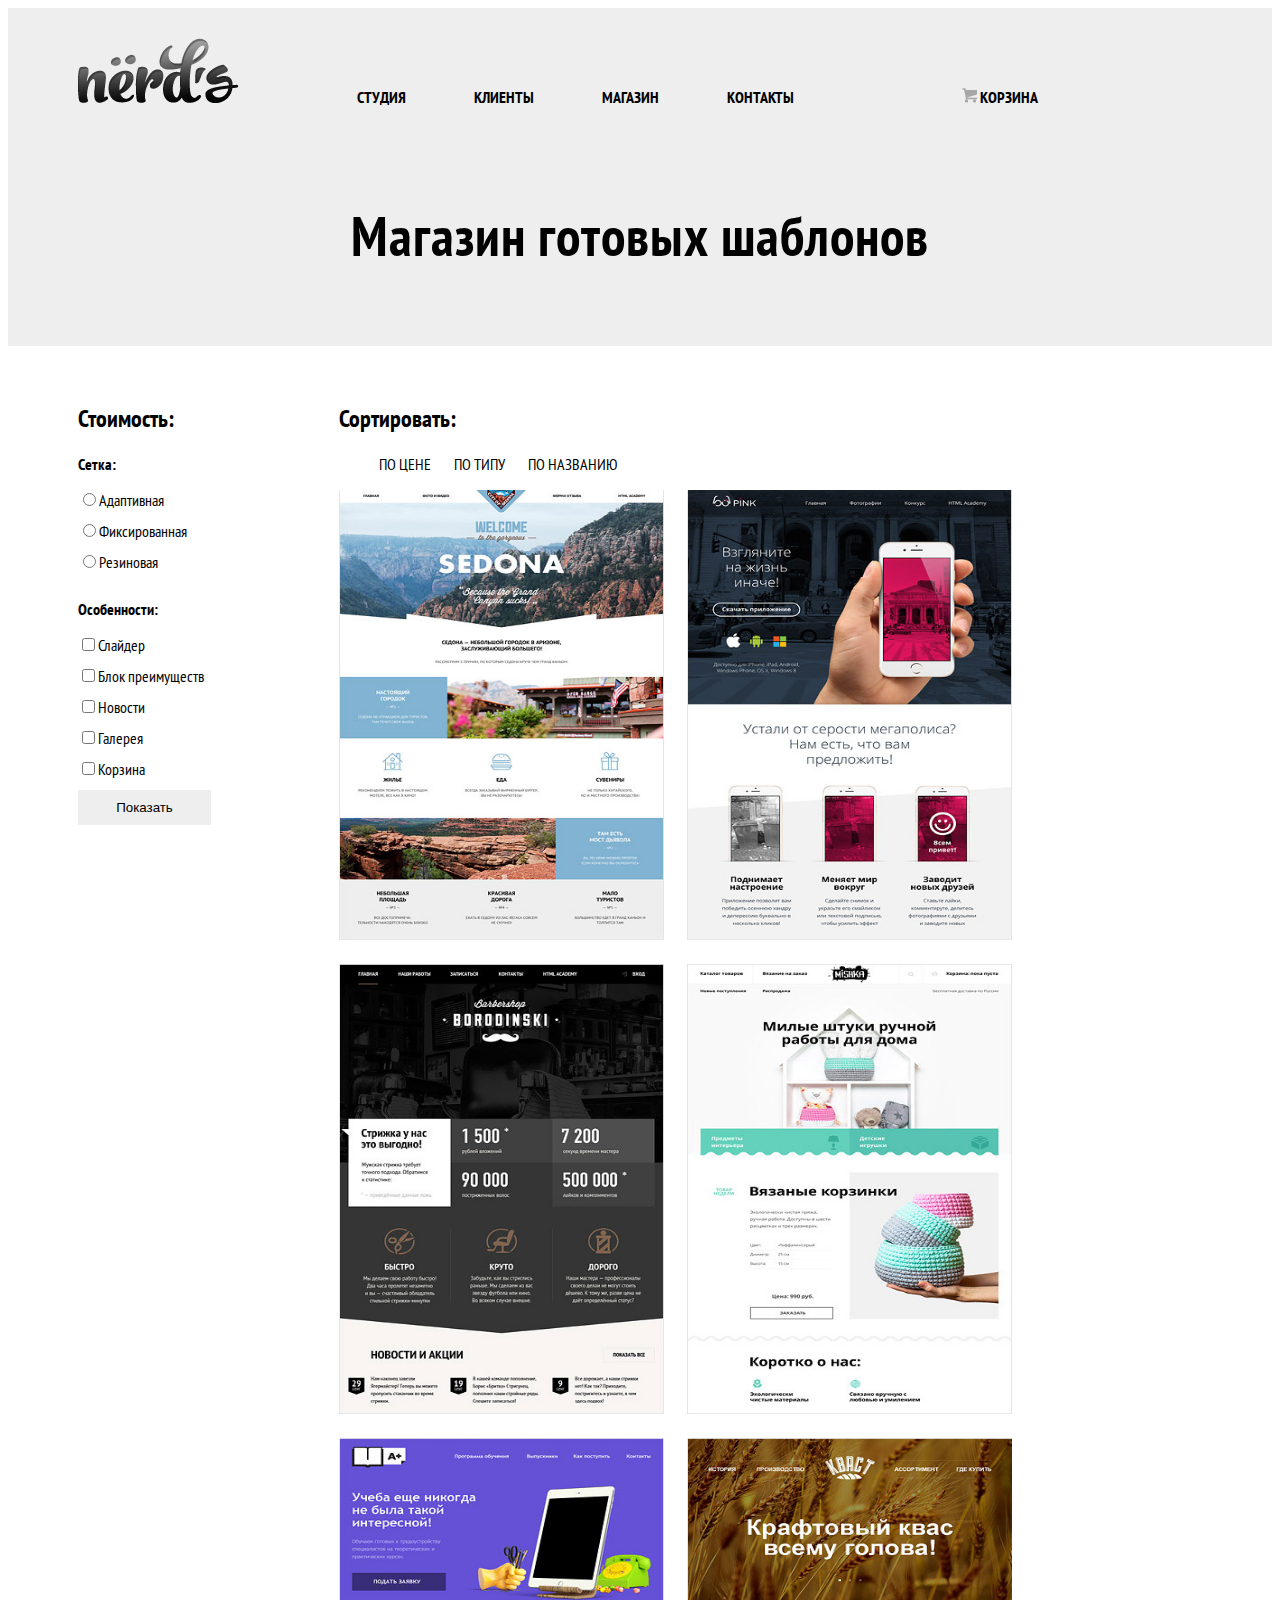
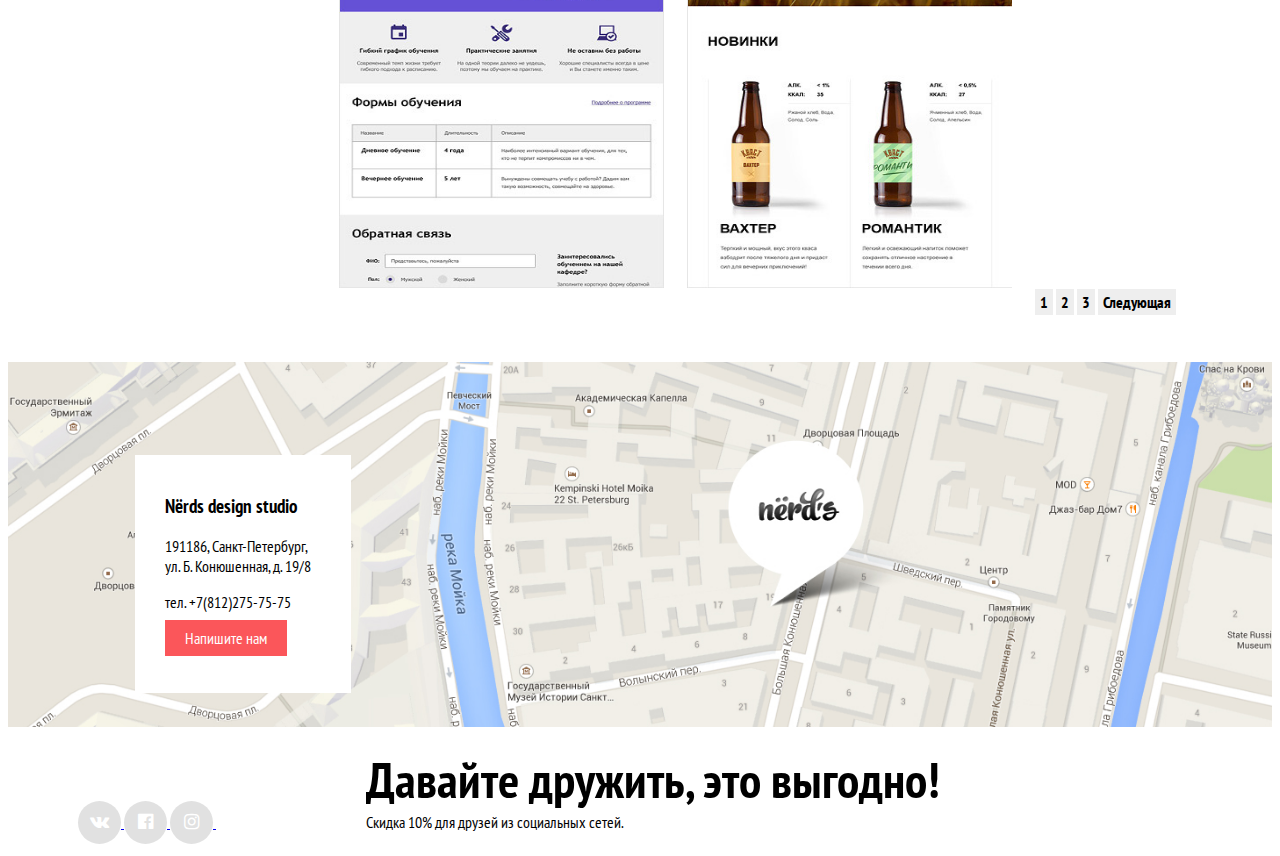
==== catalog.html @ 01b58142 "second commit" ====
<!DOCTYPE html>
<html lang="en">
<head>
	<meta charset="UTF-8">
	<title>Nerds</title>
	<link href="https://fonts.googleapis.com/css?family=PT+Sans+Narrow:400,700&amp;subset=cyrillic,cyrillic-ext,latin-ext" rel="stylesheet">
	<link rel="stylesheet" href="css/font-awesome.min.css">
	<link rel="stylesheet" href="css/font-awesome.css">
	<link rel="stylesheet" href="css/index.css">
</head>
<body>
	<header class="header">
		<div class="container">
			<div class="header__up row">
				<div class="logo">
					<img src="img/logo.png" alt="">
				</div>
				<div class="header__up menu">
					<ul class="menu__list">
						<li class="menu__li"><a class="menu__link" href="">Студия</a></li>
						<li class="menu__li"><a class="menu__link" href="">Клиенты</a></li>					   
						<li class="menu__li"><a class="menu__link" href="">Магазин</a></li>
						<li class="menu__li"><a class="menu__link" href="">Контакты</a></li>
					</ul>		
				</div>
				<div class="basket">
				<a href=""><img src="img/basket.png" alt=""><span>Корзина</span></a>
				</div>	
				<div class="header__bottom">
					<h1 class="header__bottom-h1">Магазин готовых шаблонов</h1>
				</div>
			</div>
		</div>
	</header>
	</section>
	<section id="content">
		<div class="container">
			<div class="row">
				<div class="content__form">
					<h2>Стоимость:</h2>

					<form action="">
						<p><b>Сетка:</b></p>
						   <input type="radio" name="grid" value="adaptive">Адаптивная<Br>
						   <input type="radio" name="grid" value="fixed">Фиксированная<Br>
						   <input type="radio" name="grid" value="rubber">Резиновая<Br>
					</form>
					<form action="">
						<p><b>Особенности:</b></p>
						   <input type="checkbox" name="features" value="slider">Слайдер<Br>
						   <input type="checkbox" name="features" value="advantage block">Блок преимуществ<Br>
						   <input type="checkbox" name="features" value="news">Новости<Br>
						   <input type="checkbox" name="features" value="galery">Галерея<Br>
						   <input type="checkbox" name="features" value="basket">Корзина<Br>
					</form>
					<button>Показать</button>
				</div>
				<div class="content__example">
					<h2>Сортировать:</h2>
					<ul class="content__ul">
						<li class="content__li"><a href="">По цене</a></li>
						<li class="content__li"><a href="">По типу</a></li>
						<li class="content__li"><a href="">По названию</a></li>
					</ul>
					<a href=""><img src="img/sedona.jpg" alt=""></a>
					<a href=""><img src="img/pink.jpg" alt=""></a>
					<a href=""><img src="img/barbershop.jpg" alt=""></a>
					<a href=""><img src="img/mishka.jpg" alt=""></a>
					<a href=""><img src="img/learn.jpg" alt=""></a>
					<a href=""><img src="img/kraft.jpg" alt=""></a>
					<a href="" class="numbers">1</a>
					<a href="" class="numbers">2</a>
					<a href="" class="numbers">3</a>
					<a href="" class="next">Следующая</a>
				</div>
			</div>
		</div>
	</section>
	<section>
		<div class="map">
			<img src="img/map.jpg" alt="">
			<div class="map__info">
				<h3>Nёrds design studio</h3>
				<p class="map__info-adress">191186, Санкт-Петербург,<br>  ул. Б. Конюшенная, д. 19/8</p>
				<p class="map__info-telephone">тел. +7(812)275-75-75</p>
				<a href="" class="first-button">Напишите нам</a>
			</div>
		</div>
	</section>
	<footer>
	<div class="container">
		<div class="row">
		<div class="links">
			<a href="https://vk.com">
				<i class="fa fa-vk" aria-hidden="true"></i>
			</a>
			<a href="https://facebook.com">
				<i class="fa fa-facebook-official" aria-hidden="true"></i>
			</a>
			<a href="https://instagram.com">
				<i class="fa fa-instagram" aria-hidden="true"></i>
			</a>
				<p class="networks"><b>Давайте дружить, это выгодно!</b><br>Скидка 10% для друзей из социальных сетей.</p>
		</div>
		</div>
	</div>
	</footer>
</body>
</html>
---- css/index.css ----
body {
	font-family: 'PT Sans Narrow', sans-serif;
	background-image: url(../img/index.jpg);
	background-repeat: no-repeat;
	background-color: white; 
}
.container {
	margin-left: 70px;
    margin-right: 70px;
}
.logo {
	display: inline-block;
	margin-right: 75px;
    margin-top: 30px;
}
.menu {
	display: inline-block;
	margin-right: 100px;
}
.basket {
	display: inline-block;
}
.basket span {
	margin-right: 20px;
}
.header {
	background-color: #eeeeee;
}
.menu__li {
    display: inline-block;
    margin-right: 15px;
}
.menu__link {
	color: black;
    text-transform: uppercase;
    text-decoration: none;
    font-weight: bold;
    margin-right: 50px;
}
.header__bottom-h1 {
    text-align: center;
    padding-top: 40px;
    padding-bottom: 75px;
    letter-spacing: 1px;
    font-size: 55px;
}
.basket a {
	text-decoration: none;
	color: black;
	text-transform: uppercase;
	font-weight: bold;
}
.content__form {
	display: inline-block;
	vertical-align: top;
}
.content__example {
	display: inline-block;
	width: 850px;
	margin-left: 125px;
	margin-bottom: 50px;
}
.content__example img {
    width: 325px;
    height: 450px;
    margin-right: 20px;
    margin-bottom: 20px;
}
.content__li {
    display: inline-block;
}
.content__li a {
	text-decoration: none;
	color: black;
	text-transform: uppercase;
	margin-right: 20px;
}
button {
    background-color: #eeeeee;
    border: none;
    width: 133px;
    height: 35px;
}
.content__example .numbers {
	width: 35px;
	height: 35px;
    background-color: #eeeeee;
    border: none;
    color: black;
    font-weight: bold;
    padding: 3px 5px 3px 5px;
    text-decoration: none;
}
.numbers:hover {
    background-color: white;
}
.content__example .next {
    width: 35px;
    height: 35px;
    background-color: #eeeeee;
    border: none;
    color: black;
    font-weight: bold;
    padding: 3px 5px 3px 5px;
    text-decoration: none;    
}

.content__form input {
	margin-bottom: 15px;
}
.map img {
	width: 100%;
}
.fa {
    width: 43px;
    height: 43px;
    background-color: #e1e1e1;
    color: white;
    font-size: 18px;
    line-height: 43px;
    text-align: center;
    border-radius: 43px;
    display: inline-block;
}
.networks {
	display: inline-block;
	margin-left: 150px;
}
.networks b {
	font-size: 50px;
}
.map__info {
    background-color: white;
    position: absolute;
    top: 2020px;
    left: 135px;
    padding: 20px 40px 45px 30px;
    margin-top: 35px;
}
.first-button {
    background-color: #fb565a;
    color: white;
    padding: 8px 20px;
    text-decoration: none;
    margin-right: 10px;
}

/*index.html*/
.discript {
    display: inline-block;
    vertical-align: top;
}
.slider {
    display: inline-block;
    width: 700px;
}
.discript-p-main {
    font-weight: bold;
    font-size: 30px;
    padding-top: 80px;
}
.discript-p-second {
    padding-bottom: 45px;

}
.advantages__list {
    display: inline-block;
}
.second-button {
    background-color: #00ca74;
    color: white;
    padding: 8px 20px;
    text-decoration: none;
    margin-right: 10px;
}
.third-button {
    background-color:#efc84a;
    color: white;
    padding: 8px 20px;
    text-decoration: none;
    margin-right: 10px;
}

.advantages__list {
    padding-top: 75px;
    padding-right: 50px;
}
.advantages__list-text {
    padding-bottom: 25px;
}
hr {
    width: 89%;
    background-color: #eeeeee;
    margin-top: 80px;
    margin-bottom: 90px;
}
.news__about {
    font-weight: bold;
    font-size: 45px;
}
.news-h3 {
    padding-top: 25px;
    padding-bottom: 15px;
}
.news-li {
    padding-bottom: 20px;
    text-decoration: none;
}
li:before {
    border: 2px solid #fb565a;

}
.news-first {
    float: left;
}
.news-second {
    float: right;
}
.news-second-detail {
    display: inline-block;
    margin-right: 30px;
}
.news-second-percent {
    font-weight: bold;
    font-size: 40px;
}
.news-second-percent span {
    vertical-align: super;
    font-size: 20px;
}
.clearfix {
    clear: both;
}
.map__info-index {
    background-color: white;
    position: absolute;
    top: 2040px;
    left: 135px;
    padding: 20px 40px 45px 30px;
    margin-top: 35px;
}
.partners__img {
    display: inline-block;
    border: 2px solid #eeeeee;
    border-left: none;
    border-top: none;
    border-bottom: none;
    padding-right: 55px;
    padding-left: 55px;
}
.partners__img img {
    height: 52px;
}
.last {
    border: none;
}
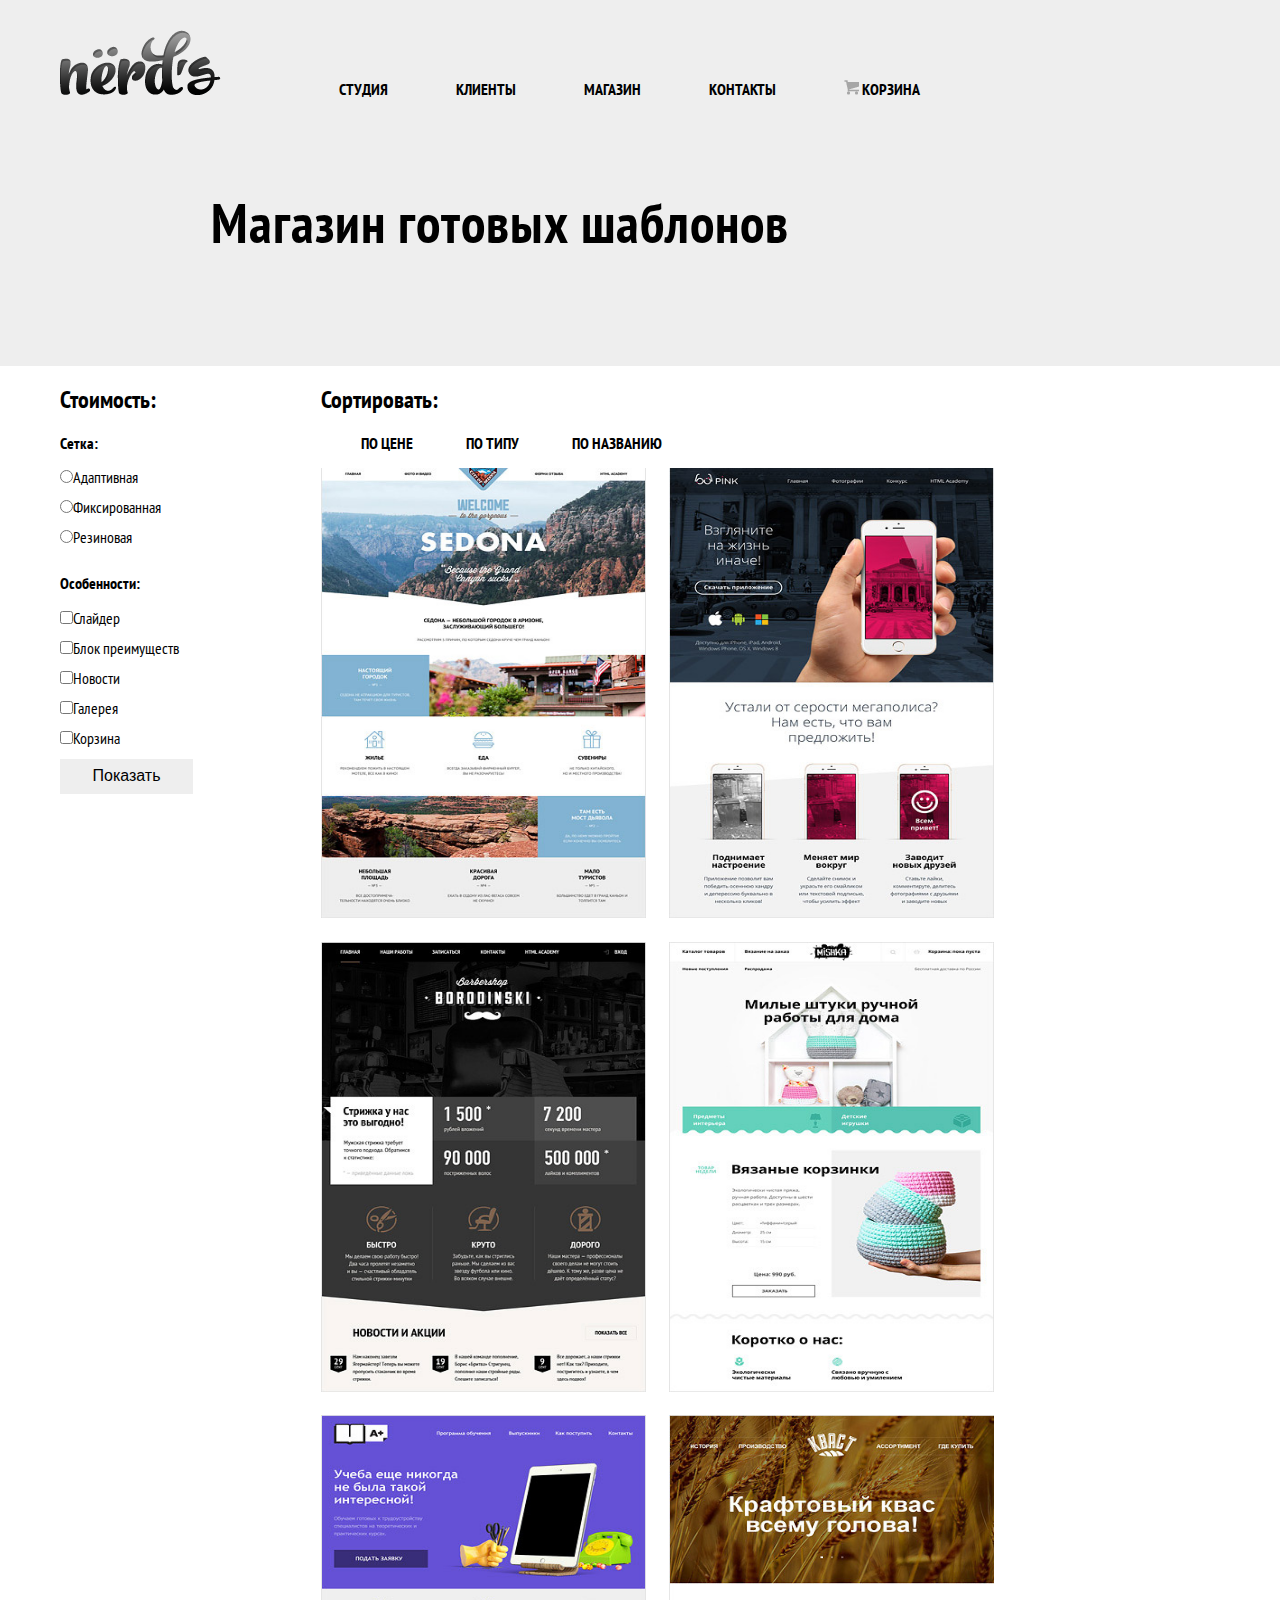
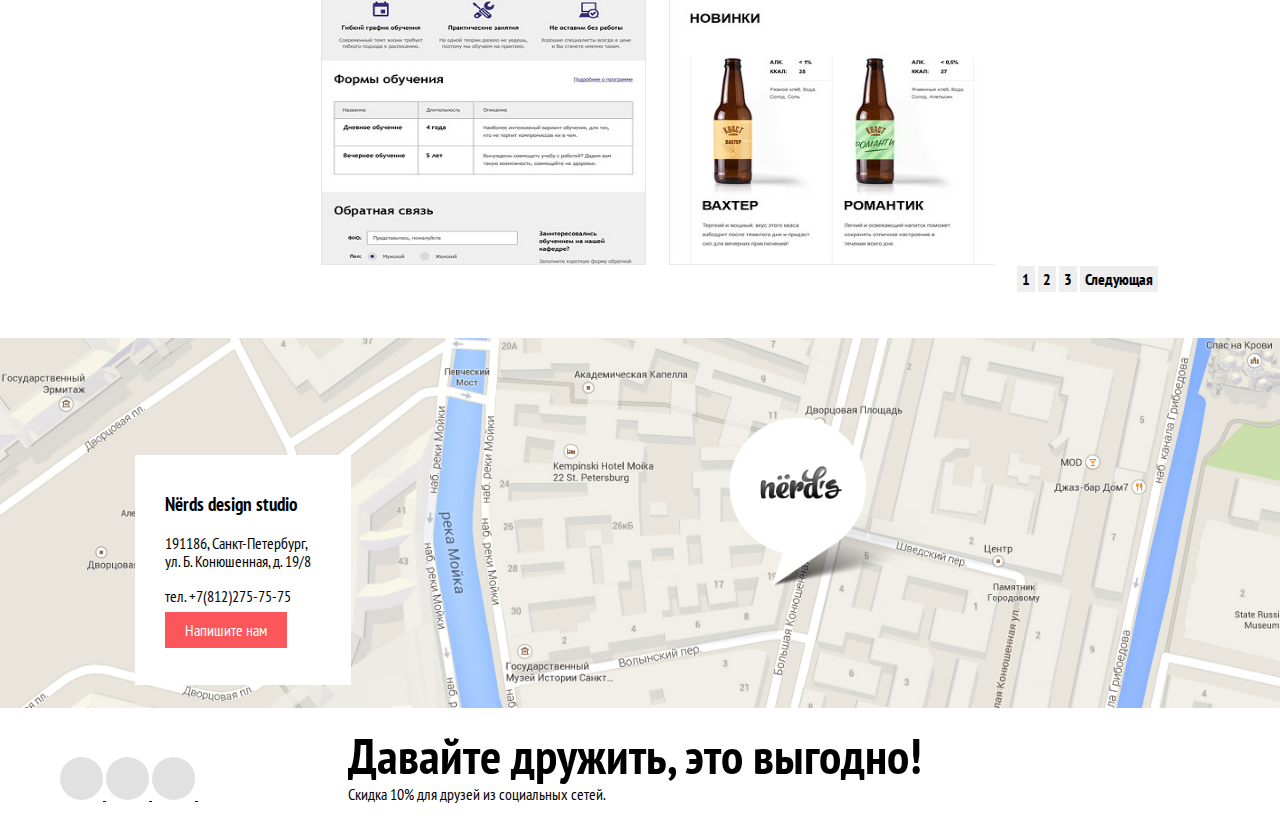
==== commit 97c101b1: "fourth commit" ====
--- a/catalog.html
+++ b/catalog.html
@@ -4,8 +4,7 @@
 	<meta charset="UTF-8">
 	<title>Nerds</title>
 	<link href="https://fonts.googleapis.com/css?family=PT+Sans+Narrow:400,700&amp;subset=cyrillic,cyrillic-ext,latin-ext" rel="stylesheet">
-	<link rel="stylesheet" href="css/font-awesome.min.css">
-	<link rel="stylesheet" href="css/font-awesome.css">
+	<link rel="stylesheet" href="css/normalize.css">
 	<link rel="stylesheet" href="css/index.css">
 </head>
 <body>
@@ -15,12 +14,12 @@
 				<div class="logo">
 					<img src="img/logo.png" alt="">
 				</div>
-				<div class="header__up menu">
+				<div class="header__up">
 					<ul class="menu__list">
-						<li class="menu__li"><a class="menu__link" href="">Студия</a></li>
-						<li class="menu__li"><a class="menu__link" href="">Клиенты</a></li>					   
-						<li class="menu__li"><a class="menu__link" href="">Магазин</a></li>
-						<li class="menu__li"><a class="menu__link" href="">Контакты</a></li>
+						<li class="menu__item"><a class="menu__link" href="">Студия</a></li>
+						<li class="menu__item"><a class="menu__link" href="">Клиенты</a></li>					   
+						<li class="menu__item"><a class="menu__link" href="">Магазин</a></li>
+						<li class="menu__item"><a class="menu__link" href="">Контакты</a></li>
 					</ul>		
 				</div>
 				<div class="basket">
@@ -33,7 +32,7 @@
 		</div>
 	</header>
 	</section>
-	<section id="content">
+	<section id="content" class="content">
 		<div class="container">
 			<div class="row">
 				<div class="content__form">
@@ -41,33 +40,63 @@
 
 					<form action="">
 						<p><b>Сетка:</b></p>
-						   <input type="radio" name="grid" value="adaptive">Адаптивная<Br>
-						   <input type="radio" name="grid" value="fixed">Фиксированная<Br>
-						   <input type="radio" name="grid" value="rubber">Резиновая<Br>
+						   <label><input type="radio" name="grid" value="adaptive">Адаптивная<Br></label>
+						   <label><input type="radio" name="grid" value="fixed">Фиксированная<Br></label>
+						   <label><input type="radio" name="grid" value="rubber">Резиновая<Br></label>
+						<p><b>Особенности:</b></p>
+						   <label><input type="checkbox" name="features" value="slider">Слайдер<Br></label>
+						   <label><input type="checkbox" name="features" value="advantage block">Блок преимуществ<Br></label>
+						   <label><input type="checkbox" name="features" value="news">Новости<Br></label>
+						   <label><input type="checkbox" name="features" value="galery">Галерея<Br></label>
+						   <label><input type="checkbox" name="features" value="basket">Корзина<Br></label>
+					<button>Показать</button>
 					</form>
-					<form action="">
-						<p><b>Особенности:</b></p>
-						   <input type="checkbox" name="features" value="slider">Слайдер<Br>
-						   <input type="checkbox" name="features" value="advantage block">Блок преимуществ<Br>
-						   <input type="checkbox" name="features" value="news">Новости<Br>
-						   <input type="checkbox" name="features" value="galery">Галерея<Br>
-						   <input type="checkbox" name="features" value="basket">Корзина<Br>
-					</form>
-					<button>Показать</button>
 				</div>
 				<div class="content__example">
 					<h2>Сортировать:</h2>
-					<ul class="content__ul">
-						<li class="content__li"><a href="">По цене</a></li>
-						<li class="content__li"><a href="">По типу</a></li>
-						<li class="content__li"><a href="">По названию</a></li>
+					<div class="content__block">
+					<ul class="content__list">
+						<li class="content__item"><a href="" class="content__link">По цене</a></li>
+						<li class="content__item"><a href="" class="content__link">По типу</a></li>
+						<li class="content__item"><a href="" class="content__link">По названию</a></li>
 					</ul>
+					</div>
 					<a href=""><img src="img/sedona.jpg" alt=""></a>
+					<div class="content__info">
+						<h3 class="content__name">Sedona</h3>
+						<p class="content__description">Информационный сайт<br> для туристов</p>
+						<button class="content__price">9 900 руб.</button>
+					</div>
 					<a href=""><img src="img/pink.jpg" alt=""></a>
+					<div class="content__info">
+						<h3 class="content__name">Pink app</h3>
+						<p class="content__description">Продуктовый лендинг<br> приложения для iOS и Android</p>
+						<button class="content__price">9 900 руб.</button>
+					</div>
 					<a href=""><img src="img/barbershop.jpg" alt=""></a>
+					<div class="content__info">
+						<h3 class="content__name">Barbershop</h3>
+						<p class="content__description">Сайт салона красоты.<br> Для мужчин, да</p>
+						<button class="content__price">9 900 руб.</button>
+					</div>
 					<a href=""><img src="img/mishka.jpg" alt=""></a>
+					<div class="content__info">
+						<h3 class="content__name">Mishka</h3>
+						<p class="content__description">Интернет-магазин<br> вязаных игрушек</p>
+						<button class="content__price">9 900 руб.</button>
+					</div>
 					<a href=""><img src="img/learn.jpg" alt=""></a>
+					<div class="content__info">
+						<h3 class="content__name">A plus</h3>
+						<p class="content__description">Лендинг курсов повышения<br> квалификации</p>
+						<button class="content__price">9 900 руб.</button>
+					</div>
 					<a href=""><img src="img/kraft.jpg" alt=""></a>
+					<div class="content__info">
+						<h3 class="content__name">Кваст</h3>
+						<p class="content__description">Промо-сайт производителя<br> крафтового кваса</p>
+						<button class="content__price">9 900 руб.</button>
+					</div>
 					<a href="" class="numbers">1</a>
 					<a href="" class="numbers">2</a>
 					<a href="" class="numbers">3</a>
@@ -87,10 +116,10 @@
 			</div>
 		</div>
 	</section>
-	<footer>
+	<footer id="footer" class="footer">
 	<div class="container">
 		<div class="row">
-		<div class="links">
+		<div class="footer__links">
 			<a href="https://vk.com">
 				<i class="fa fa-vk" aria-hidden="true"></i>
 			</a>
--- a/css/index.css
+++ b/css/index.css
@@ -1,12 +1,14 @@
 body {
 	font-family: 'PT Sans Narrow', sans-serif;
-	background-image: url(../img/index.jpg);
 	background-repeat: no-repeat;
 	background-color: white; 
 }
 .container {
-	margin-left: 70px;
-    margin-right: 70px;
+    margin-left: auto;
+    margin-right: auto;
+    width: 1160px;
+    padding-left: 20px;
+    padding-right: 20px;
 }
 .logo {
 	display: inline-block;
@@ -26,7 +28,10 @@
 .header {
 	background-color: #eeeeee;
 }
-.menu__li {
+.header__up {
+    display: inline-block;
+}
+.menu__item {
     display: inline-block;
     margin-right: 15px;
 }
@@ -74,6 +79,39 @@
 	color: black;
 	text-transform: uppercase;
 	margin-right: 20px;
+}
+.content__item {
+    display: inline-block;
+}
+.content__link {
+    text-transform: uppercase;
+    text-decoration: none;
+    font-weight: bold;
+    margin-right: 50px;
+    color: black;
+}
+.content__info {
+    background-color: #eeeeee;
+    text-align: center;
+    height: 230px;
+    width: 325px;
+    display: none;
+}
+.content__name {
+    text-transform: uppercase;
+    text-decoration: none;
+    color: black;
+    padding-top: 35px;
+    padding-bottom: 25px;
+}
+.content__description {
+    color: #666666;
+    padding-bottom: 15px;
+}
+.content__price {
+    background-color: #fb565a;
+    text-transform: uppercase;
+    color: white;
 }
 button {
     background-color: #eeeeee;
@@ -154,17 +192,21 @@
     display: inline-block;
     width: 700px;
 }
-.discript-p-main {
+.discript__main {
     font-weight: bold;
     font-size: 30px;
     padding-top: 80px;
 }
-.discript-p-second {
+.discript__add {
     padding-bottom: 45px;
 
 }
-.advantages__list {
-    display: inline-block;
+.advantages__list-first, .advantages__list-second, .advantages__list-third {
+    display: inline-block;
+    margin-right: 100px;
+}
+.advantages__list-third {
+    margin-right: 0px;
 }
 .second-button {
     background-color: #00ca74;
@@ -188,21 +230,21 @@
 .advantages__list-text {
     padding-bottom: 25px;
 }
-hr {
+.line {
     width: 89%;
     background-color: #eeeeee;
     margin-top: 80px;
     margin-bottom: 90px;
 }
-.news__about {
+.studio__about {
     font-weight: bold;
     font-size: 45px;
 }
-.news-h3 {
+.studio-h3 {
     padding-top: 25px;
     padding-bottom: 15px;
 }
-.news-li {
+.studio-li {
     padding-bottom: 20px;
     text-decoration: none;
 }
@@ -210,21 +252,19 @@
     border: 2px solid #fb565a;
 
 }
-.news-first {
-    float: left;
-}
-.news-second {
-    float: right;
-}
-.news-second-detail {
+.studio__left, .studio__right {
+    display: inline-block;
+}
+
+.studio-second-detail {
     display: inline-block;
     margin-right: 30px;
 }
-.news-second-percent {
+.studio-second-percent {
     font-weight: bold;
     font-size: 40px;
 }
-.news-second-percent span {
+.studio-second-percent span {
     vertical-align: super;
     font-size: 20px;
 }
@@ -253,4 +293,7 @@
 }
 .last {
     border: none;
+}
+.networks__friens {
+    font-weight: bold;
 }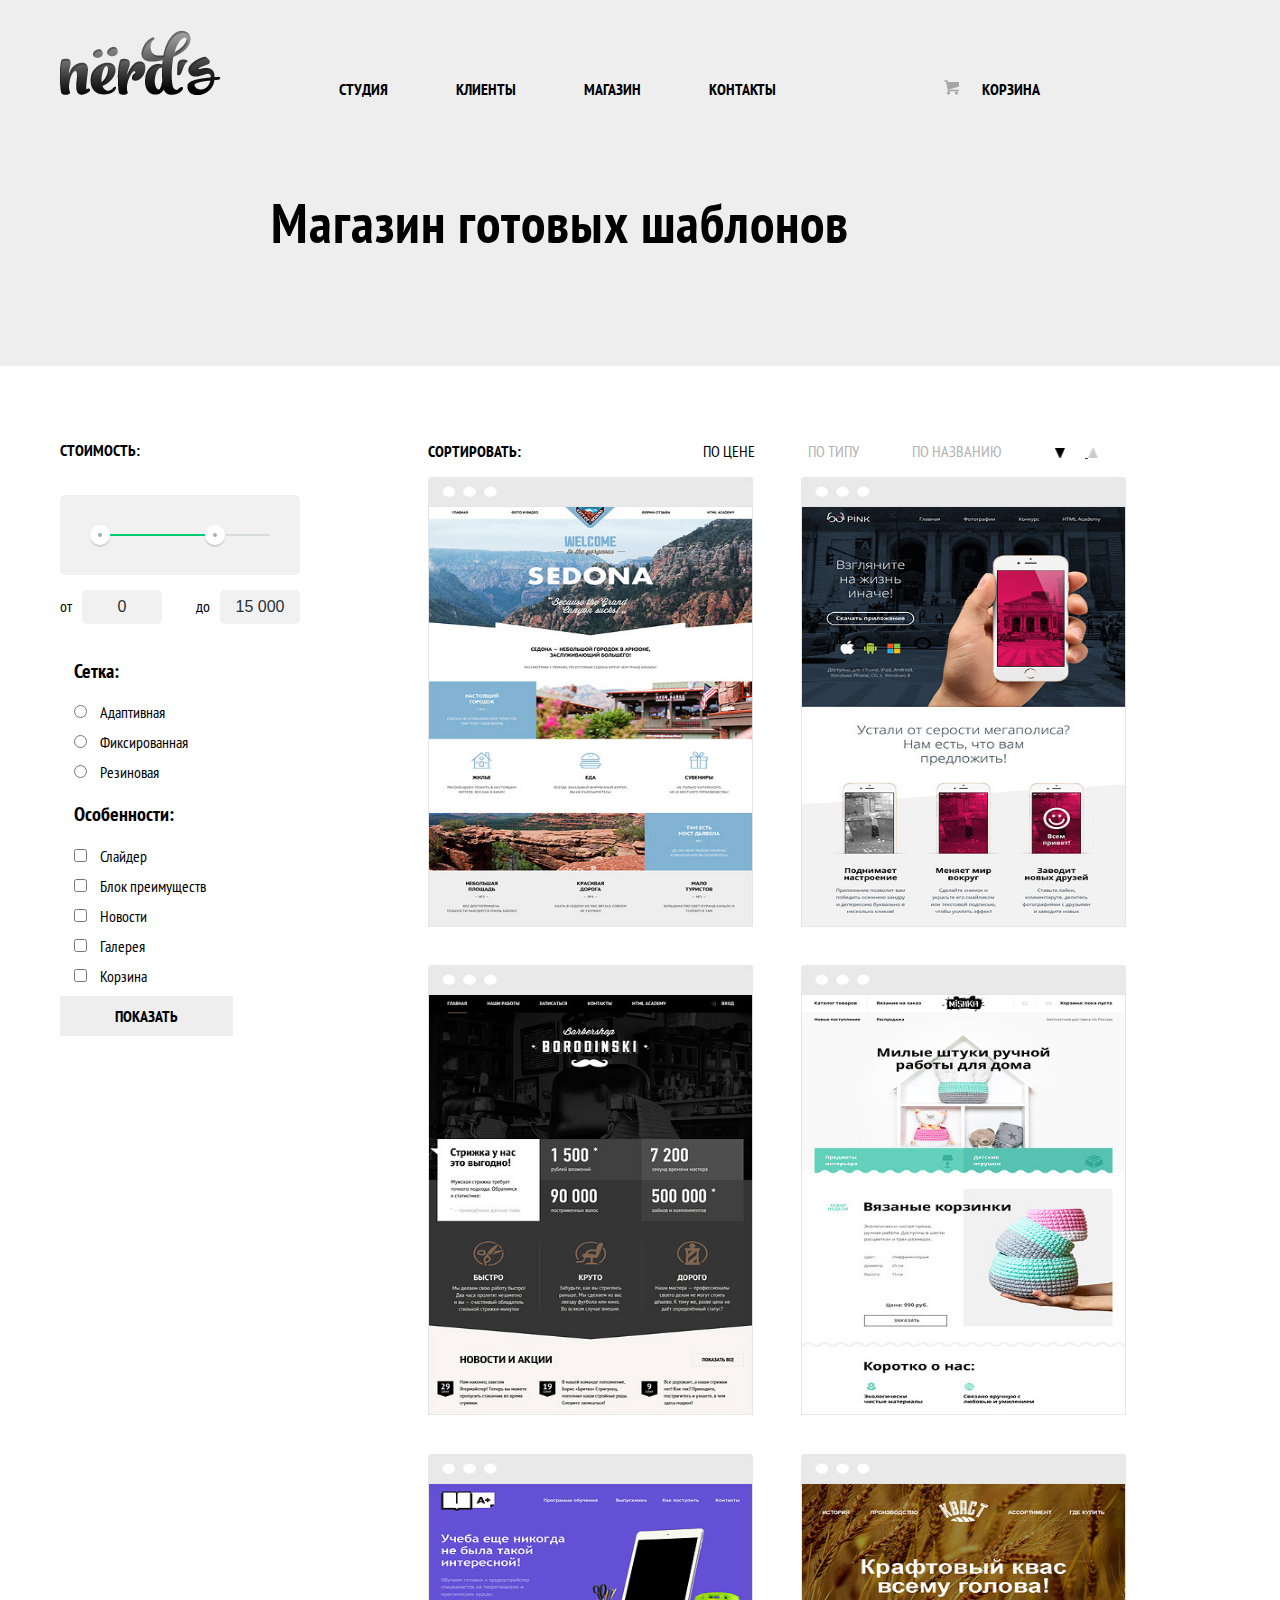
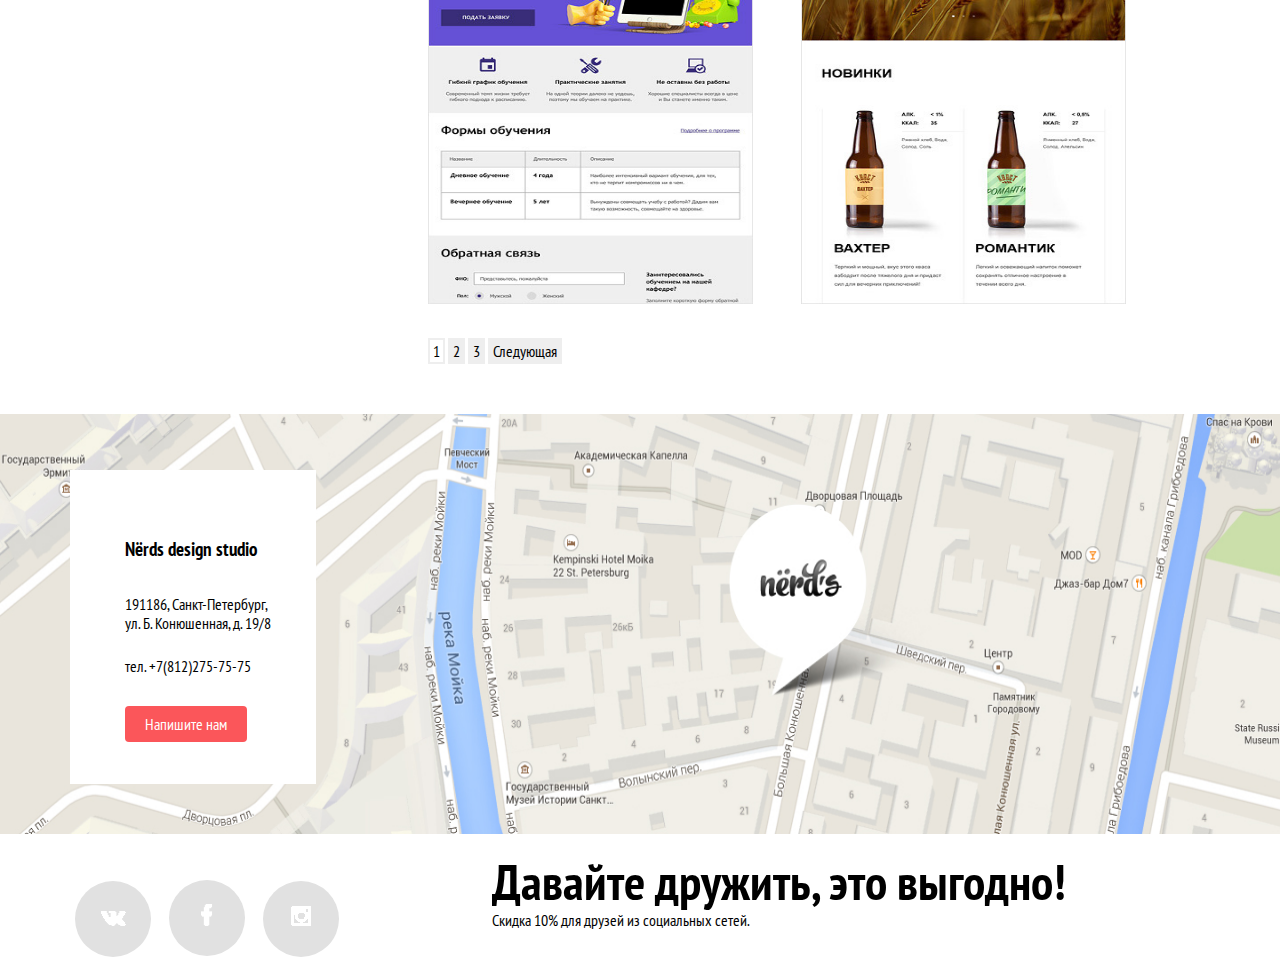
==== commit 981454c6: "fifth commit" ====
--- a/catalog.html
+++ b/catalog.html
@@ -12,18 +12,20 @@
 		<div class="container">
 			<div class="header__up row">
 				<div class="logo">
+				<a href="index.html">
 					<img src="img/logo.png" alt="">
+				</a>
 				</div>
 				<div class="header__up">
-					<ul class="menu__list">
-						<li class="menu__item"><a class="menu__link" href="">Студия</a></li>
+					<ul class="menu">
+						<li class="menu__item"><a class="menu__link" href="index.html">Студия</a></li>
 						<li class="menu__item"><a class="menu__link" href="">Клиенты</a></li>					   
 						<li class="menu__item"><a class="menu__link" href="">Магазин</a></li>
 						<li class="menu__item"><a class="menu__link" href="">Контакты</a></li>
 					</ul>		
 				</div>
 				<div class="basket">
-				<a href=""><img src="img/basket.png" alt=""><span>Корзина</span></a>
+				<a href=""><img src="img/basket.png" alt="" class="basket__img"><span>Корзина</span></a>
 				</div>	
 				<div class="header__bottom">
 					<h1 class="header__bottom-h1">Магазин готовых шаблонов</h1>
@@ -36,80 +38,123 @@
 		<div class="container">
 			<div class="row">
 				<div class="content__form">
-					<h2>Стоимость:</h2>
 
 					<form action="">
-						<p><b>Сетка:</b></p>
-						   <label><input type="radio" name="grid" value="adaptive">Адаптивная<Br></label>
-						   <label><input type="radio" name="grid" value="fixed">Фиксированная<Br></label>
-						   <label><input type="radio" name="grid" value="rubber">Резиновая<Br></label>
-						<p><b>Особенности:</b></p>
-						   <label><input type="checkbox" name="features" value="slider">Слайдер<Br></label>
-						   <label><input type="checkbox" name="features" value="advantage block">Блок преимуществ<Br></label>
-						   <label><input type="checkbox" name="features" value="news">Новости<Br></label>
-						   <label><input type="checkbox" name="features" value="galery">Галерея<Br></label>
-						   <label><input type="checkbox" name="features" value="basket">Корзина<Br></label>
-					<button>Показать</button>
+					<p class="content__form-h2">Стоимость:</p>
+					<div style="position: relative;" class="range-filter">
+						<div class="range-controls">
+							<div class="scale"><div style="width:70%;" class="bar"></div></div>
+							<div class="toggle min-toggle"></div>
+							<div class="toggle max-toggle"></div>
+						</div>
+						<div class="price-controls">
+							<label style="position: absolute; left: 0;" for="min-price">от<input name="min-price" id="min-price" class="min-price" type="text" value="0"></label>
+							<label style="position: absolute; right: 0;" for="max-price">до<input name="max-price" id="max-price" class="max-price" type="text" value="15 000"></label>
+						</div>
+					</div>
+						<fieldset class="content__fieldset">
+						<legend class="content__legend">Сетка:</legend>
+						  <input type="radio" name="grid" value="adaptive" id="radio1"><label for="radio1" class="content__label">Адаптивная</label><Br>
+						  <input type="radio" name="grid" value="fixed" id="radio2"><label for="radio2" class="content__label">Фиксированная</label><Br>
+						  <input type="radio" name="grid" value="rubber" id="radio3"><label for="radio3" class="content__label">Резиновая</label><Br>
+						</fieldset>
+						<fieldset class="content__fieldset">
+						<legend class="content__legend">Особенности:</legend>
+						   <input type="checkbox" name="features" value="slider" id="check1"><label for="check1" class="content__label">Слайдер</label><Br>
+						   <input type="checkbox" name="features" value="advantage block" id="check2"><label for="check2" class="content__label">Блок преимуществ</label><Br>
+						   <input type="checkbox" name="features" value="news" id="check3"><label for="check3" class="content__label">Новости</label><Br>
+						   <input type="checkbox" name="features" value="galery" id="check4"><label for="check4" class="content__label">Галерея</label><Br>
+						   <input type="checkbox" name="features" value="basket" id="check5"><label for="check5" class="content__label">Корзина</label><Br>
+						</fieldset>
+					<a href="" class="content__show">Показать</a>
 					</form>
 				</div>
 				<div class="content__example">
-					<h2>Сортировать:</h2>
 					<div class="content__block">
-					<ul class="content__list">
-						<li class="content__item"><a href="" class="content__link">По цене</a></li>
-						<li class="content__item"><a href="" class="content__link">По типу</a></li>
-						<li class="content__item"><a href="" class="content__link">По названию</a></li>
-					</ul>
+					<div class="content__first">
+						<div class="content__left">
+							<p class="content__head">Сортировать:</p>
+						</div>
+						<div class="content__right">
+								<ul class="content__list">
+									<li class="content__item"><a href="" class="content__link content__link-active">По цене</a></li>
+									<li class="content__item"><a href="" class="content__link">По типу</a></li>
+									<li class="content__item"><a href="" class="content__link">По названию</a></li>
+								</ul>
+							<div class="content__updown">
+								<a href="">
+									<img src="img/down.png" alt="">
+								</a>
+								<a href="">
+									<img src="img/up.png" alt="">
+								</a>
+							</div>
+						</div>
+						<div class="clearfix"></div>
 					</div>
+					<div class="content__links">
 					<a href=""><img src="img/sedona.jpg" alt=""></a>
 					<div class="content__info">
 						<h3 class="content__name">Sedona</h3>
 						<p class="content__description">Информационный сайт<br> для туристов</p>
-						<button class="content__price">9 900 руб.</button>
+						<a href="" class="content__price">9 900 руб.</a>
 					</div>
+					</div>
+					<div class="content__links">
 					<a href=""><img src="img/pink.jpg" alt=""></a>
 					<div class="content__info">
 						<h3 class="content__name">Pink app</h3>
 						<p class="content__description">Продуктовый лендинг<br> приложения для iOS и Android</p>
-						<button class="content__price">9 900 руб.</button>
+						<a href="" class="content__price">9 900 руб.</a>
 					</div>
+					</div>
+					<div class="content__links">
 					<a href=""><img src="img/barbershop.jpg" alt=""></a>
 					<div class="content__info">
 						<h3 class="content__name">Barbershop</h3>
 						<p class="content__description">Сайт салона красоты.<br> Для мужчин, да</p>
-						<button class="content__price">9 900 руб.</button>
+						<a href="" class="content__price">9 900 руб.</a>
 					</div>
+					</div>
+					<div class="content__links">
 					<a href=""><img src="img/mishka.jpg" alt=""></a>
 					<div class="content__info">
 						<h3 class="content__name">Mishka</h3>
 						<p class="content__description">Интернет-магазин<br> вязаных игрушек</p>
-						<button class="content__price">9 900 руб.</button>
+						<a href="" class="content__price">9 900 руб.</a>
 					</div>
+					</div>
+					<div class="content__links">
 					<a href=""><img src="img/learn.jpg" alt=""></a>
 					<div class="content__info">
 						<h3 class="content__name">A plus</h3>
 						<p class="content__description">Лендинг курсов повышения<br> квалификации</p>
-						<button class="content__price">9 900 руб.</button>
+						<a href="" class="content__price">9 900 руб.</a>
 					</div>
+					</div>
+					<div class="content__links">
 					<a href=""><img src="img/kraft.jpg" alt=""></a>
 					<div class="content__info">
 						<h3 class="content__name">Кваст</h3>
 						<p class="content__description">Промо-сайт производителя<br> крафтового кваса</p>
-						<button class="content__price">9 900 руб.</button>
+						<a href="" class="content__price">9 900 руб.</a>
 					</div>
-					<a href="" class="numbers">1</a>
-					<a href="" class="numbers">2</a>
-					<a href="" class="numbers">3</a>
-					<a href="" class="next">Следующая</a>
+					</div>
+					<div class="content__page">
+						<a href="" class="active">1</a>
+						<a href="" class="numbers">2</a>
+						<a href="" class="numbers">3</a>
+						<a href="" class="next">Следующая</a>
+					</div>
 				</div>
 			</div>
 		</div>
 	</section>
 	<section>
 		<div class="map">
-			<img src="img/map.jpg" alt="">
+			<img src="img/map.jpg" alt="" class="map__img">
 			<div class="map__info">
-				<h3>Nёrds design studio</h3>
+				<h3 class="map__head">Nёrds design studio</h3>
 				<p class="map__info-adress">191186, Санкт-Петербург,<br>  ул. Б. Конюшенная, д. 19/8</p>
 				<p class="map__info-telephone">тел. +7(812)275-75-75</p>
 				<a href="" class="first-button">Напишите нам</a>
@@ -120,14 +165,14 @@
 	<div class="container">
 		<div class="row">
 		<div class="footer__links">
-			<a href="https://vk.com">
-				<i class="fa fa-vk" aria-hidden="true"></i>
+			<a href="https://vk.com" class="fa">
+				<img src="img/vk.png" alt="" class="vk">
 			</a>
-			<a href="https://facebook.com">
-				<i class="fa fa-facebook-official" aria-hidden="true"></i>
+			<a href="https://facebook.com" class="fa">
+				<img src="img/facebook.png" alt="" class="facebook">
 			</a>
-			<a href="https://instagram.com">
-				<i class="fa fa-instagram" aria-hidden="true"></i>
+			<a href="https://instagram.com" class="fa">
+				<img src="img/instagram.png" alt="" class="instagram">
 			</a>
 				<p class="networks"><b>Давайте дружить, это выгодно!</b><br>Скидка 10% для друзей из социальных сетей.</p>
 		</div>
--- a/css/index.css
+++ b/css/index.css
@@ -22,6 +22,9 @@
 .basket {
 	display: inline-block;
 }
+.basket__img {
+    margin-right: 20px;
+}
 .basket span {
 	margin-right: 20px;
 }
@@ -34,6 +37,9 @@
 .menu__item {
     display: inline-block;
     margin-right: 15px;
+}
+.menu__link:hover {
+    border-bottom: 2px #fb565a solid;
 }
 .menu__link {
 	color: black;
@@ -55,13 +61,16 @@
 	text-transform: uppercase;
 	font-weight: bold;
 }
+.content__label {
+    margin-left: 13px;
+}
 .content__form {
 	display: inline-block;
 	vertical-align: top;
 }
 .content__example {
 	display: inline-block;
-	width: 850px;
+	width: 790px;
 	margin-left: 125px;
 	margin-bottom: 50px;
 }
@@ -69,7 +78,12 @@
     width: 325px;
     height: 450px;
     margin-right: 20px;
-    margin-bottom: 20px;
+}
+.content__links img {
+    margin-bottom: 35px;
+}
+.content__first {
+    margin-right: 100px;
 }
 .content__li {
     display: inline-block;
@@ -86,51 +100,77 @@
 .content__link {
     text-transform: uppercase;
     text-decoration: none;
-    font-weight: bold;
     margin-right: 50px;
-    color: black;
+    color: #b2b2b2;
+}
+.content__link-active {
+    color: black;
+}
+.content__name {
+    text-transform: uppercase;
+    text-decoration: none;
+    color: black;
+    padding-top: 35px;
+    padding-bottom: 25px;
+}
+.content__description {
+    color: #666666;
+    padding-bottom: 15px;
+}
+.content__price {
+    background-color: #fb565a;
+    text-transform: uppercase;
+    color: white;
+    padding: 10px 25px 10px 25px;
+    text-decoration: none;
+}
+button {
+    background-color: #eeeeee;
+    border: none;
+    width: 133px;
+    height: 35px;
+}
+
+.content__example .numbers {
+	width: 35px;
+	height: 35px;
+    background-color: #eeeeee;
+    border: none;
+    color: black;
+    padding: 3px 5px 3px 5px;
+    text-decoration: none;
+}
+.active {
+    width: 32px;
+    height: 32px;
+    background-color: white;
+    border: 2px #eeeeee solid;
+    color: black;
+    padding: 1px 3px;
+    text-decoration: none;    
+}
+.content__links {
+    position: relative;
+    width: 325px;
+    height: 450px;
+    display: inline-block;
+    margin-right: 45px;
 }
 .content__info {
+    position: absolute;
+    bottom: 0px;
     background-color: #eeeeee;
     text-align: center;
     height: 230px;
     width: 325px;
     display: none;
 }
-.content__name {
-    text-transform: uppercase;
-    text-decoration: none;
-    color: black;
-    padding-top: 35px;
-    padding-bottom: 25px;
-}
-.content__description {
-    color: #666666;
-    padding-bottom: 15px;
-}
-.content__price {
-    background-color: #fb565a;
-    text-transform: uppercase;
-    color: white;
-}
-button {
-    background-color: #eeeeee;
-    border: none;
-    width: 133px;
-    height: 35px;
-}
-.content__example .numbers {
-	width: 35px;
-	height: 35px;
-    background-color: #eeeeee;
-    border: none;
-    color: black;
-    font-weight: bold;
-    padding: 3px 5px 3px 5px;
-    text-decoration: none;
-}
-.numbers:hover {
-    background-color: white;
+.content__hat {
+    width: 325px;
+    height: 40px;
+}
+.content__links:hover .content__info {
+    display: inline-block;
 }
 .content__example .next {
     width: 35px;
@@ -138,20 +178,141 @@
     background-color: #eeeeee;
     border: none;
     color: black;
-    font-weight: bold;
     padding: 3px 5px 3px 5px;
     text-decoration: none;    
 }
-
+.content__head {
+    display: inline-block;
+    font-weight: bold;
+    text-transform: uppercase;
+    vertical-align: middle;
+}
+
+.content__form-h2 {
+    margin-top: 75px;
+    text-transform: uppercase;
+    font-weight: bold;
+}
+.content__block {
+    float: right;
+    width: 100%;
+    margin-top: 60px;
+}
+.contetn__first {
+    display: inline-block;
+}
+.content__updown, .content__list {
+    display: inline-block;
+}
+.content__updown img {
+    width: 10px;
+    height: 10px;
+    vertical-align: middle;
+}
 .content__form input {
 	margin-bottom: 15px;
 }
+.content__fieldset {
+    border: none;
+}
+.content__legend {
+    font-weight: bold;
+    margin-top: 30px;
+    margin-bottom: 15px;
+    font-size: 20px;
+}
+.content__left {
+    float: left;
+}
+.content__right {
+    float: right;
+}
+
+.range-filter {
+    width: 240px;
+    margin: 35px auto;
+    margin-bottom: 85px;
+}
+.range-controls {
+    position: relative;
+    height: 80px;
+    margin-bottom: 15px;
+    padding: 0 30px;
+    background: #f1f1f1;
+    border-radius: 5px;
+    overflow: hidden;
+}
+.range-controls .scale {
+    margin-top: 39px;
+    height: 2px;
+    background: #d7dcde;
+}
+.range-controls .bar {
+    height: 2px;
+    background: #00ca74;
+}
+.range-controls .toggle {
+    position: absolute;
+    top: 30px;
+    left: 30px;
+    width: 4px;
+    height: 4px;
+    border: 8px solid white;
+    background: #ababab;
+    cursor: pointer;
+    border-radius: 50%;
+    box-shadow: 0 2px 1px 0 #cfcfcf;
+}
+.range-controls .max-toggle {
+    left: 145px;
+}
+.price-controls input {
+    width: 60px;
+    padding: 8px 10px;
+    margin-left: 10px;
+    border: none;
+    background: #f1f1f1;
+    font-size: 16px;
+    font-family: 'Roboto', sans-serif;
+    font-weight: 300;
+    font-style: normal;
+    text-align: center;
+    color: #283136;
+    border-radius: 5px;
+}
+.price-controls .min-price {
+    margin-right: 14px;
+}
+.price-controls .min-price {
+    white-space: nowrap;
+}
+.content__show {
+    margin-top: 45px;
+    padding: 10px 55px;
+    background-color: #eeeeee;
+    font-weight: bold;
+    text-transform: uppercase;
+    text-decoration: none;
+    color: black;
+}
 .map img {
 	width: 100%;
 }
+.map__img {
+    height: 420px;
+}
+.map__head {
+    margin-bottom: 35px;
+}
+.map__info-adress {
+    margin-bottom: 25px;
+}
+.map__info-telephone {
+    margin-bottom: 40px;
+}
 .fa {
-    width: 43px;
-    height: 43px;
+    width: 76px;
+    height: 76px;
     background-color: #e1e1e1;
     color: white;
     font-size: 18px;
@@ -159,6 +320,25 @@
     text-align: center;
     border-radius: 43px;
     display: inline-block;
+    margin-left: 15px;
+}
+.fa:hover {
+   background-color: #e74246; 
+}
+.vk {
+    width: 25px;
+    height: 15px;
+    margin-top: 30px;
+}
+.facebook {
+    width: 12px;
+    height: 22px;
+    margin-top: 24px;
+}
+.instagram {
+    width: 20px;
+    height: 20px;
+    margin-top: 25px;
 }
 .networks {
 	display: inline-block;
@@ -170,36 +350,129 @@
 .map__info {
     background-color: white;
     position: absolute;
-    top: 2020px;
-    left: 135px;
-    padding: 20px 40px 45px 30px;
+    top: 2035px;
+    left: 70px;
+    padding: 50px 45px 50px 55px;
     margin-top: 35px;
 }
+
 .first-button {
     background-color: #fb565a;
     color: white;
     padding: 8px 20px;
     text-decoration: none;
     margin-right: 10px;
+    border-radius: 4px;
 }
 
 /*index.html*/
-.discript {
+.slider {
+    position: relative;
+    height: 310px;
+    margin: 0 auto;
+    border: 1px dotted black;
+}
+.slider input[type=radio] {
+    position: absolute;
+    opacity: 1;
+}
+.slides {
     display: inline-block;
     vertical-align: top;
-}
-.slider {
-    display: inline-block;
     width: 700px;
 }
-.discript__main {
-    font-weight: bold;
-    font-size: 30px;
-    padding-top: 80px;
-}
-.discript__add {
-    padding-bottom: 45px;
-
+
+.slider-controls {
+    position: absolute;
+    bottom: 95px;
+    left: 50%;
+    width: 200px;
+    height: 10px;
+    margin-left: -100px;
+    text-align: center;
+    z-index: 1000;
+}
+
+.slider-controls label {
+    display: inline-block;
+    width: 4px;
+    height: 4px;
+    margin: 0 3px;
+    background: white;
+    border: 3px solid white;
+    vertical-align: top;
+    border-radius: 50%;
+    cursor: pointer;
+}
+#btn-1:checked ~ .slider-controls label[for="btn-1"],
+#btn-2:checked ~ .slider-controls label[for="btn-2"],
+#btn-3:checked ~ .slider-controls label[for="btn-3"] {
+    background: #c1c1c1;
+}
+.slider__active {
+    background: #c1c1c1;
+}
+.slide {
+    position: absolute;
+    top: 0;
+    left: 0;
+    width: 90%;
+    height: 90%;
+    overflow: hidden;
+}
+#btn-1:checked ~ .slides .slide:nth-child(1) {
+    display: block;
+}
+#btn-2:checked ~ .slides .slide:nth-child(2) {
+    display: block;
+}
+#btn-3:checked ~ .slides .slide:nth-child(3) {
+    display: block;
+}
+.slide-text {
+    width: 380px;
+    padding: 30px 0;
+    color: #283136;
+}
+.slide-tittle {
+    font-size: 36px;
+    line-height: 1;
+    font-weight: bold;
+    color: black;
+}
+.slide-button {
+    display: block;
+    width: 240px;
+    padding: 10px 0;
+    margin-top: 25px;
+    font-size: 12px;
+    color: white;
+    text-transform: uppercase;
+    text-align: center;
+    text-decoration: none;
+    background: #fb565a;
+    border-radius: 3px;
+}
+.slide:nth-child(1) {
+    background-image: url('../img/slider1.png');
+    background-repeat: no-repeat;
+    background-position: 100% 10px;
+}
+.slide{
+    display: none;
+}
+.slide:nth-child(1) {
+    display: block;
+}
+.slide:nth-child(2) {
+    background-image: url('../img/slider2.png');
+    background-repeat: no-repeat;
+    background-position: 100% 10px;
+}
+.slide:nth-child(3) {
+    background-image: url('../img/slider3.png');
+    background-repeat: no-repeat;
+    background-position: 100% 10px;
 }
 .advantages__list-first, .advantages__list-second, .advantages__list-third {
     display: inline-block;
@@ -252,8 +525,11 @@
     border: 2px solid #fb565a;
 
 }
-.studio__left, .studio__right {
-    display: inline-block;
+.studio__left {
+    float: left;
+}    
+ .studio__right {
+    float: right;
 }
 
 .studio-second-detail {
@@ -274,9 +550,9 @@
 .map__info-index {
     background-color: white;
     position: absolute;
-    top: 2040px;
-    left: 135px;
-    padding: 20px 40px 45px 30px;
+    top: 1850px;
+    left: 70px;
+    padding: 50px 45px 50px 55px;
     margin-top: 35px;
 }
 .partners__img {
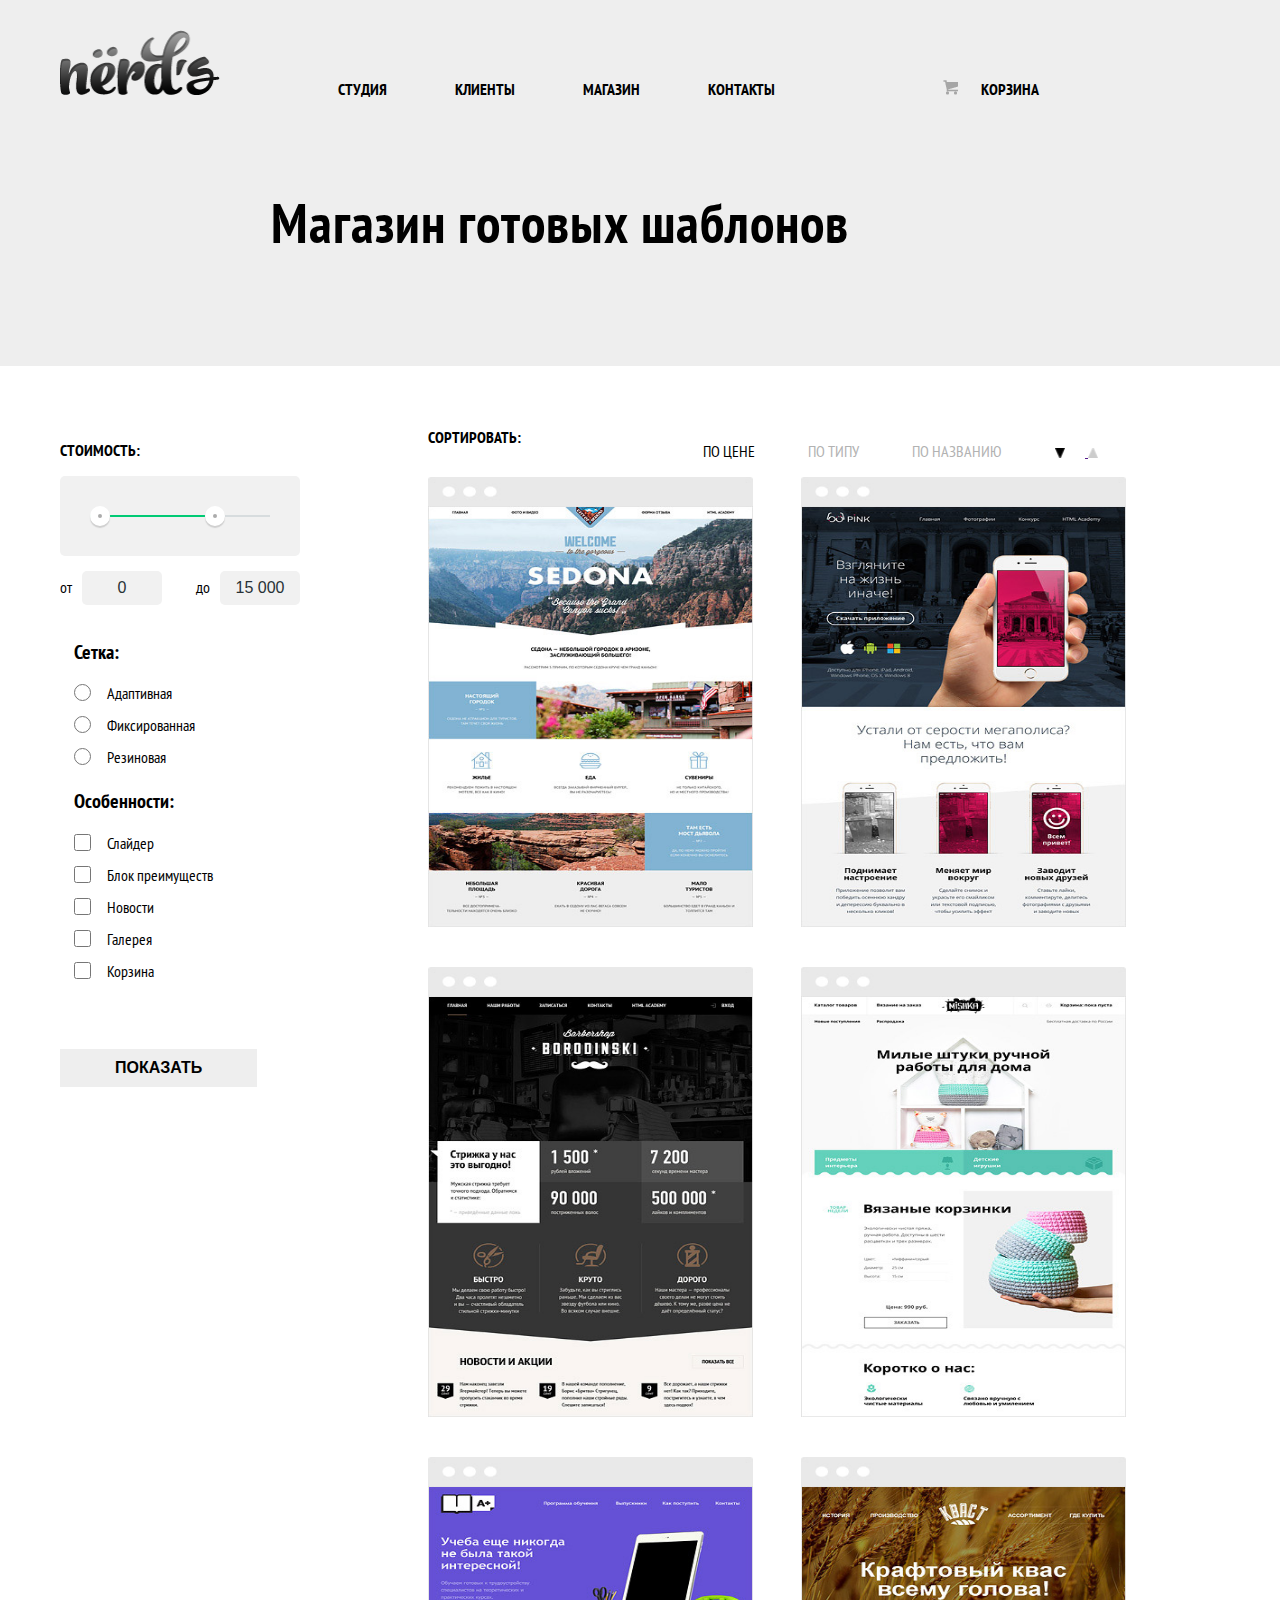
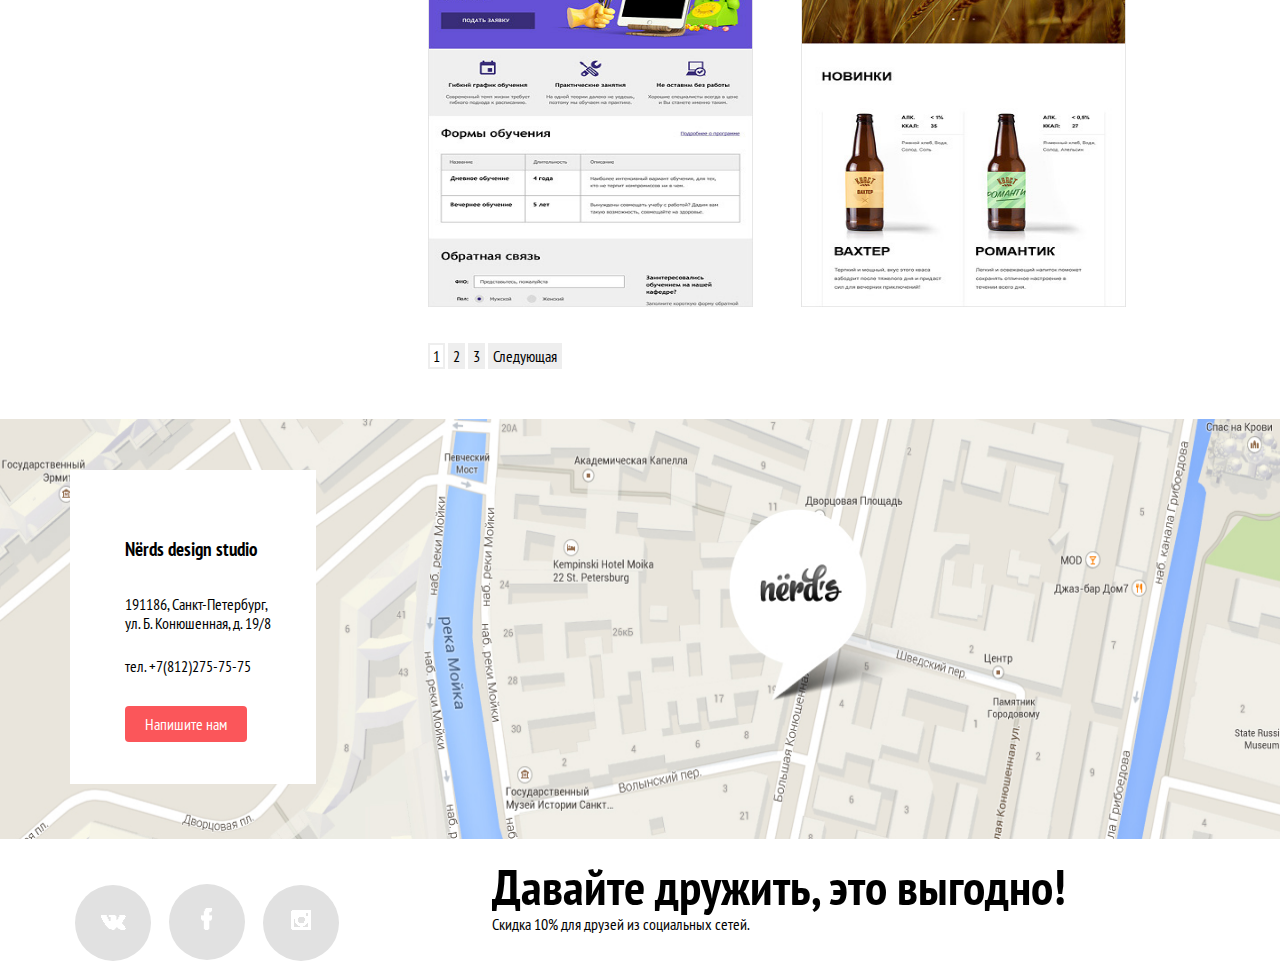
==== commit 2b7df6a5: "sixth commit" ====
--- a/catalog.html
+++ b/catalog.html
@@ -12,9 +12,9 @@
 		<div class="container">
 			<div class="header__up row">
 				<div class="logo">
-				<a href="index.html">
-					<img src="img/logo.png" alt="">
-				</a>
+					<a href="index.html">
+						<img class="logo__img" src="img/logo.png" alt="">
+					</a>
 				</div>
 				<div class="header__up">
 					<ul class="menu">
@@ -25,7 +25,7 @@
 					</ul>		
 				</div>
 				<div class="basket">
-				<a href=""><img src="img/basket.png" alt="" class="basket__img"><span>Корзина</span></a>
+					<a href=""><img src="img/basket.png" alt="" class="basket__img"><span>Корзина</span></a>
 				</div>	
 				<div class="header__bottom">
 					<h1 class="header__bottom-h1">Магазин готовых шаблонов</h1>
@@ -33,55 +33,70 @@
 			</div>
 		</div>
 	</header>
-	</section>
-	<section id="content" class="content">
-		<div class="container">
-			<div class="row">
-				<div class="content__form">
-
-					<form action="">
+</section>
+<section id="content" class="content">
+	<div class="container">
+		<div class="row">
+			<div class="content__form">
+				<form action="" method="get" class="content__form-one">
 					<p class="content__form-h2">Стоимость:</p>
-					<div style="position: relative;" class="range-filter">
-						<div class="range-controls">
-							<div class="scale"><div style="width:70%;" class="bar"></div></div>
+					<div class="content__range-filter">
+						<div class="content__range-controls">
+							<div class="content__scale"><div class="content__bar"></div></div>
 							<div class="toggle min-toggle"></div>
 							<div class="toggle max-toggle"></div>
 						</div>
-						<div class="price-controls">
-							<label style="position: absolute; left: 0;" for="min-price">от<input name="min-price" id="min-price" class="min-price" type="text" value="0"></label>
-							<label style="position: absolute; right: 0;" for="max-price">до<input name="max-price" id="max-price" class="max-price" type="text" value="15 000"></label>
-						</div>
-					</div>
-						<fieldset class="content__fieldset">
-						<legend class="content__legend">Сетка:</legend>
-						  <input type="radio" name="grid" value="adaptive" id="radio1"><label for="radio1" class="content__label">Адаптивная</label><Br>
-						  <input type="radio" name="grid" value="fixed" id="radio2"><label for="radio2" class="content__label">Фиксированная</label><Br>
-						  <input type="radio" name="grid" value="rubber" id="radio3"><label for="radio3" class="content__label">Резиновая</label><Br>
-						</fieldset>
-						<fieldset class="content__fieldset">
-						<legend class="content__legend">Особенности:</legend>
-						   <input type="checkbox" name="features" value="slider" id="check1"><label for="check1" class="content__label">Слайдер</label><Br>
-						   <input type="checkbox" name="features" value="advantage block" id="check2"><label for="check2" class="content__label">Блок преимуществ</label><Br>
-						   <input type="checkbox" name="features" value="news" id="check3"><label for="check3" class="content__label">Новости</label><Br>
-						   <input type="checkbox" name="features" value="galery" id="check4"><label for="check4" class="content__label">Галерея</label><Br>
-						   <input type="checkbox" name="features" value="basket" id="check5"><label for="check5" class="content__label">Корзина</label><Br>
-						</fieldset>
-					<a href="" class="content__show">Показать</a>
-					</form>
-				</div>
-				<div class="content__example">
-					<div class="content__block">
-					<div class="content__first">
-						<div class="content__left">
-							<p class="content__head">Сортировать:</p>
-						</div>
-						<div class="content__right">
-								<ul class="content__list">
-									<li class="content__item"><a href="" class="content__link content__link-active">По цене</a></li>
-									<li class="content__item"><a href="" class="content__link">По типу</a></li>
-									<li class="content__item"><a href="" class="content__link">По названию</a></li>
-								</ul>
-							<div class="content__updown">
+						<div class="content__price-controls">
+							<label for="min-price" class="content__min-price">от<input name="min-price" id="min-price" class="min-price" type="text" value="0"></label>
+							<label for="max-price" class="content__max-price">до<input name="max-price" id="max-price" class="max-price" type="text" value="15 000"></label>
+						</div>
+					</div>
+					<fieldset class="fieldset">
+						<legend class="fieldset__legend">Сетка:</legend>
+						<div class="fieldset__list">
+							<input type="radio" name="grid" value="adaptive" class="fieldset__radio" id="radio1"><label for="radio1" class="fieldset__label">Адаптивная</label>
+						</div>
+						<div class="fieldset__list">
+							<input type="radio" name="grid" value="fixed" class="fieldset__radio" id="radio2"><label for="radio2" class="fieldset__label">Фиксированная</label>
+						</div>
+						<div class="fieldset__list">
+							<input type="radio" name="grid" value="rubber" class="fieldset__radio" id="radio3"><label for="radio3" class="fieldset__label">Резиновая</label>
+						</div>
+					</fieldset>
+					<fieldset class="fieldset">
+						<legend class="fieldset__legend">Особенности:</legend>
+						<div class="fieldset__list">
+							<input type="checkbox" name="features" value="slider" class="fieldset__checkbox" id="check1"><label for="check1" class="fieldset__label">Слайдер</label>
+						</div>
+						<div class="fieldset__list">
+							<input type="checkbox" name="features" value="advantage block" class="fieldset__checkbox" id="check2"><label for="check2" class="fieldset__label">Блок преимуществ</label>
+						</div>
+						<div class="fieldset__list">
+							<input type="checkbox" name="features" value="news" class="fieldset__checkbox" id="check3"><label for="check3" class="fieldset__label">Новости</label>
+						</div>
+						<div class="fieldset__list">
+							<input type="checkbox" name="features" value="galery" class="fieldset__checkbox" id="check4"><label for="check4" class="fieldset__label">Галерея</label>
+						</div>
+						<div class="fieldset__list">
+							<input type="checkbox" name="features" value="basket" class="fieldset__checkbox" id="check5"><label for="check5" class="fieldset__label">Корзина</label>
+						</div>
+					</fieldset>
+					<button href="" class="content__show">Показать</button>
+				</form>
+			</div>
+			<div class="content__example">
+				<div class="content__block">
+					<div class="sorting">
+						<div class="sorting__left">
+							<span class="sorting__head">Сортировать:</span>
+						</div>
+						<div class="sorting__right">
+							<ul class="sorting__list">
+								<li class="sorting__item"><a href="" class="sorting__link sorting__link-active">По цене</a></li>
+								<li class="sorting__item"><a href="" class="sorting__link">По типу</a></li>
+								<li class="sorting__item"><a href="" class="sorting__link">По названию</a></li>
+							</ul>
+							<div class="sorting__updown">
 								<a href="">
 									<img src="img/down.png" alt="">
 								</a>
@@ -90,61 +105,60 @@
 								</a>
 							</div>
 						</div>
-						<div class="clearfix"></div>
-					</div>
-					<div class="content__links">
-					<a href=""><img src="img/sedona.jpg" alt=""></a>
-					<div class="content__info">
-						<h3 class="content__name">Sedona</h3>
-						<p class="content__description">Информационный сайт<br> для туристов</p>
-						<a href="" class="content__price">9 900 руб.</a>
-					</div>
-					</div>
-					<div class="content__links">
-					<a href=""><img src="img/pink.jpg" alt=""></a>
-					<div class="content__info">
-						<h3 class="content__name">Pink app</h3>
-						<p class="content__description">Продуктовый лендинг<br> приложения для iOS и Android</p>
-						<a href="" class="content__price">9 900 руб.</a>
-					</div>
-					</div>
-					<div class="content__links">
-					<a href=""><img src="img/barbershop.jpg" alt=""></a>
-					<div class="content__info">
-						<h3 class="content__name">Barbershop</h3>
-						<p class="content__description">Сайт салона красоты.<br> Для мужчин, да</p>
-						<a href="" class="content__price">9 900 руб.</a>
-					</div>
-					</div>
-					<div class="content__links">
-					<a href=""><img src="img/mishka.jpg" alt=""></a>
-					<div class="content__info">
-						<h3 class="content__name">Mishka</h3>
-						<p class="content__description">Интернет-магазин<br> вязаных игрушек</p>
-						<a href="" class="content__price">9 900 руб.</a>
-					</div>
-					</div>
-					<div class="content__links">
-					<a href=""><img src="img/learn.jpg" alt=""></a>
-					<div class="content__info">
-						<h3 class="content__name">A plus</h3>
-						<p class="content__description">Лендинг курсов повышения<br> квалификации</p>
-						<a href="" class="content__price">9 900 руб.</a>
-					</div>
-					</div>
-					<div class="content__links">
-					<a href=""><img src="img/kraft.jpg" alt=""></a>
-					<div class="content__info">
-						<h3 class="content__name">Кваст</h3>
-						<p class="content__description">Промо-сайт производителя<br> крафтового кваса</p>
-						<a href="" class="content__price">9 900 руб.</a>
-					</div>
-					</div>
-					<div class="content__page">
-						<a href="" class="active">1</a>
-						<a href="" class="numbers">2</a>
-						<a href="" class="numbers">3</a>
-						<a href="" class="next">Следующая</a>
+					</div>
+					<div class="product">
+						<a href=""><img src="img/sedona.jpg" alt=""></a>
+						<div class="product__info">
+							<h3 class="product__name">Sedona</h3>
+							<p class="product__description">Информационный сайт<br> для туристов</p>
+							<a href="" class="product__price">9 900 руб.</a>
+						</div>
+					</div>
+					<div class="product">
+						<a href=""><img src="img/pink.jpg" alt=""></a>
+						<div class="product__info">
+							<h3 class="product__name">Pink app</h3>
+							<p class="product__description">Продуктовый лендинг<br> приложения для iOS и Android</p>
+							<a href="" class="product__price">9 900 руб.</a>
+						</div>
+					</div>
+					<div class="product">
+						<a href=""><img src="img/barbershop.jpg" alt=""></a>
+						<div class="product__info">
+							<h3 class="product__name">Barbershop</h3>
+							<p class="product__description">Сайт салона красоты.<br> Для мужчин, да</p>
+							<a href="" class="product__price">9 900 руб.</a>
+						</div>
+					</div>
+					<div class="product">
+						<a href=""><img src="img/mishka.jpg" alt=""></a>
+						<div class="product__info">
+							<h3 class="product__name">Mishka</h3>
+							<p class="product__description">Интернет-магазин<br> вязаных игрушек</p>
+							<a href="" class="product__price">9 900 руб.</a>
+						</div>
+					</div>
+					<div class="product">
+						<a href=""><img src="img/learn.jpg" alt=""></a>
+						<div class="product__info">
+							<h3 class="product__name">A plus</h3>
+							<p class="product__description">Лендинг курсов повышения<br> квалификации</p>
+							<a href="" class="product__price">9 900 руб.</a>
+						</div>
+					</div>
+					<div class="product">
+						<a href=""><img src="img/kraft.jpg" alt=""></a>
+						<div class="product__info">
+							<h3 class="product__name">Кваст</h3>
+							<p class="product__description">Промо-сайт производителя<br> крафтового кваса</p>
+							<a href="" class="product__price">9 900 руб.</a>
+						</div>
+					</div>
+					<div class="pages">
+						<a href="" class="pages__active">1</a>
+						<a href="" class="pages__numbers">2</a>
+						<a href="" class="pages__numbers">3</a>
+						<a href="" class="pages__next">Следующая</a>
 					</div>
 				</div>
 			</div>
@@ -162,23 +176,32 @@
 		</div>
 	</section>
 	<footer id="footer" class="footer">
-	<div class="container">
-		<div class="row">
-		<div class="footer__links">
-			<a href="https://vk.com" class="fa">
-				<img src="img/vk.png" alt="" class="vk">
-			</a>
-			<a href="https://facebook.com" class="fa">
-				<img src="img/facebook.png" alt="" class="facebook">
-			</a>
-			<a href="https://instagram.com" class="fa">
-				<img src="img/instagram.png" alt="" class="instagram">
-			</a>
-				<p class="networks"><b>Давайте дружить, это выгодно!</b><br>Скидка 10% для друзей из социальных сетей.</p>
-		</div>
-		</div>
-	</div>
+		<div class="container">
+			<div class="row footer__links">
+				<a href="https://vk.com" class="fa">
+					<img src="img/vk.png" alt="" class="vk">
+				</a>
+				<a href="https://facebook.com" class="fa">
+					<img src="img/facebook.png" alt="" class="facebook">
+				</a>
+				<a href="https://instagram.com" class="fa">
+					<img src="img/instagram.png" alt="" class="instagram">
+				</a>
+				<p class="networks"><strong class="networks__strong">Давайте дружить, это выгодно!</strong><br>Скидка 10% для друзей из социальных сетей.</p>
+			</div>
+		</div>
+		<div class="footer__form container">
+			<div class="row">
+				<form class="modal-window">
+					<h3 class="modal-window__h3">Напишите нам</h3>
+					<label class="modal-window__label">Ваше имя:<input type="text" class="modal-window__input" placeholder="Представьтесь, пожалуйста" size="38px"></label>
+					<label class="modal-window__label">Ваш e-mail:<input type="text" class="modal-window__input" placeholder="Для отправки ответа" size="38px"></label>
+					<label class="modal-window__label">Текст письма:<textarea name="" id="" cols="89" rows="10" class="modal-window__textarea" placeholder="В свободной форме"></textarea></label>
+					<button class="modal-window__button">Отправить</button>
+				</form>				
+			</div>
+		</div>
+
 	</footer>
 </body>
-</html>
-
+</html>--- a/css/index.css
+++ b/css/index.css
@@ -15,6 +15,10 @@
 	margin-right: 75px;
     margin-top: 30px;
 }
+.logo__img {
+    height: 65px;
+    width: 160px;
+}
 .menu {
 	display: inline-block;
 	margin-right: 100px;
@@ -61,9 +65,25 @@
 	text-transform: uppercase;
 	font-weight: bold;
 }
-.content__label {
+.fieldset__label {
     margin-left: 13px;
 }
+.fieldset__radio {
+    width: 17px;
+    height: 17px;
+    vertical-align: top;
+    margin: 0 3px 0 0;
+}
+.fieldset__radio + label {
+    cursor: pointer;
+}
+.fieldset__checkbox {
+    width: 17px;
+    height: 17px; 
+    vertical-align: top;
+    margin: 0 3px 0 0;  
+}
+
 .content__form {
 	display: inline-block;
 	vertical-align: top;
@@ -82,7 +102,7 @@
 .content__links img {
     margin-bottom: 35px;
 }
-.content__first {
+.sorting {
     margin-right: 100px;
 }
 .content__li {
@@ -94,44 +114,37 @@
 	text-transform: uppercase;
 	margin-right: 20px;
 }
-.content__item {
-    display: inline-block;
-}
-.content__link {
+.sorting__item {
+    display: inline-block;
+}
+.sorting__link {
     text-transform: uppercase;
     text-decoration: none;
     margin-right: 50px;
     color: #b2b2b2;
 }
-.content__link-active {
-    color: black;
-}
-.content__name {
+.sorting__link-active {
+    color: black;
+}
+.product__name {
     text-transform: uppercase;
     text-decoration: none;
     color: black;
     padding-top: 35px;
     padding-bottom: 25px;
 }
-.content__description {
+.product__description {
     color: #666666;
     padding-bottom: 15px;
 }
-.content__price {
+.product__price {
     background-color: #fb565a;
     text-transform: uppercase;
     color: white;
     padding: 10px 25px 10px 25px;
     text-decoration: none;
 }
-button {
-    background-color: #eeeeee;
-    border: none;
-    width: 133px;
-    height: 35px;
-}
-
-.content__example .numbers {
+.pages__numbers {
 	width: 35px;
 	height: 35px;
     background-color: #eeeeee;
@@ -140,7 +153,7 @@
     padding: 3px 5px 3px 5px;
     text-decoration: none;
 }
-.active {
+.pages__active {
     width: 32px;
     height: 32px;
     background-color: white;
@@ -149,14 +162,24 @@
     padding: 1px 3px;
     text-decoration: none;    
 }
-.content__links {
+.pages__next {
+    width: 35px;
+    height: 35px;
+    background-color: #eeeeee;
+    border: none;
+    color: black;
+    padding: 3px 5px 3px 5px;
+    text-decoration: none;    
+}
+.product {
     position: relative;
     width: 325px;
     height: 450px;
     display: inline-block;
     margin-right: 45px;
-}
-.content__info {
+    margin-bottom: 40px;
+}
+.product__info {
     position: absolute;
     bottom: 0px;
     background-color: #eeeeee;
@@ -169,19 +192,11 @@
     width: 325px;
     height: 40px;
 }
-.content__links:hover .content__info {
-    display: inline-block;
-}
-.content__example .next {
-    width: 35px;
-    height: 35px;
-    background-color: #eeeeee;
-    border: none;
-    color: black;
-    padding: 3px 5px 3px 5px;
-    text-decoration: none;    
-}
-.content__head {
+.product:hover .product__info {
+    display: inline-block;
+}
+
+.sorting__head {
     display: inline-block;
     font-weight: bold;
     text-transform: uppercase;
@@ -201,10 +216,10 @@
 .contetn__first {
     display: inline-block;
 }
-.content__updown, .content__list {
-    display: inline-block;
-}
-.content__updown img {
+.sorting__updown, .sorting__list {
+    display: inline-block;
+}
+.sorting__updown img {
     width: 10px;
     height: 10px;
     vertical-align: middle;
@@ -212,28 +227,31 @@
 .content__form input {
 	margin-bottom: 15px;
 }
-.content__fieldset {
+.fieldset {
     border: none;
 }
-.content__legend {
+.fieldset__legend {
     font-weight: bold;
     margin-top: 30px;
     margin-bottom: 15px;
     font-size: 20px;
 }
-.content__left {
+.sorting__left {
     float: left;
 }
-.content__right {
+.sorting__right {
     float: right;
 }
-
-.range-filter {
+.sorting__right:after {
+    clear: both;
+}
+.content__range-filter {
     width: 240px;
-    margin: 35px auto;
     margin-bottom: 85px;
-}
-.range-controls {
+    position: relative;
+}
+
+.content__range-controls {
     position: relative;
     height: 80px;
     margin-bottom: 15px;
@@ -242,16 +260,17 @@
     border-radius: 5px;
     overflow: hidden;
 }
-.range-controls .scale {
+.content__range-controls .content__scale {
     margin-top: 39px;
     height: 2px;
     background: #d7dcde;
 }
-.range-controls .bar {
+.content__range-controls .content__bar {
     height: 2px;
     background: #00ca74;
-}
-.range-controls .toggle {
+    width: 70%;
+}
+.content__range-controls .toggle {
     position: absolute;
     top: 30px;
     left: 30px;
@@ -263,10 +282,18 @@
     border-radius: 50%;
     box-shadow: 0 2px 1px 0 #cfcfcf;
 }
-.range-controls .max-toggle {
+.content__range-controls .max-toggle {
     left: 145px;
 }
-.price-controls input {
+.content__min-price {
+    position: absolute; 
+    left: 0;
+}
+.content__max-price {
+    position: absolute; 
+    right: 0;
+}
+.content__price-controls .min-price, .content__price-controls .max-price {
     width: 60px;
     padding: 8px 10px;
     margin-left: 10px;
@@ -294,6 +321,7 @@
     text-transform: uppercase;
     text-decoration: none;
     color: black;
+    border: none;
 }
 .map img {
 	width: 100%;
@@ -344,7 +372,7 @@
 	display: inline-block;
 	margin-left: 150px;
 }
-.networks b {
+.networks__strong {
 	font-size: 50px;
 }
 .map__info {
@@ -572,4 +600,53 @@
 }
 .networks__friens {
     font-weight: bold;
+}
+.footer__form {
+    position: absolute;
+    top: 1795px;
+    left: 15%;
+    background-color: white;
+    width: 70%;
+    box-shadow: 4px 15px 65px rgba(0,0,0,0.5);
+    display: none;
+}
+.modal-window {
+    text-align: left;
+    color: black;
+    padding-left: 60px;
+}
+.modal-window__h3 {
+    font-size: 40px;
+}
+.modal-window__label {
+    font-weight: bold;
+    display: inline-block;
+}
+.modal-window__input {
+    display: block;
+    margin-right: 30px;
+    margin-bottom: 40px;
+    margin-top: 10px;
+    padding-left: 13px;
+    padding-top: 16px;
+    padding-bottom: 16px;
+}
+.modal-window__textarea {
+    display: block;
+    color: #a1a1a1;
+    margin-top: 12px;
+    padding-left: 13px;
+    padding-top: 13px;
+}
+.modal-window__button {
+    display: block;
+    padding: 10px 50px;
+    background-color: #fb565a;
+    color: white;
+    border-radius: 4px;
+    border: none;
+    text-transform: uppercase;
+    margin-top: 45px;
+    margin-bottom: 80px;
+
 }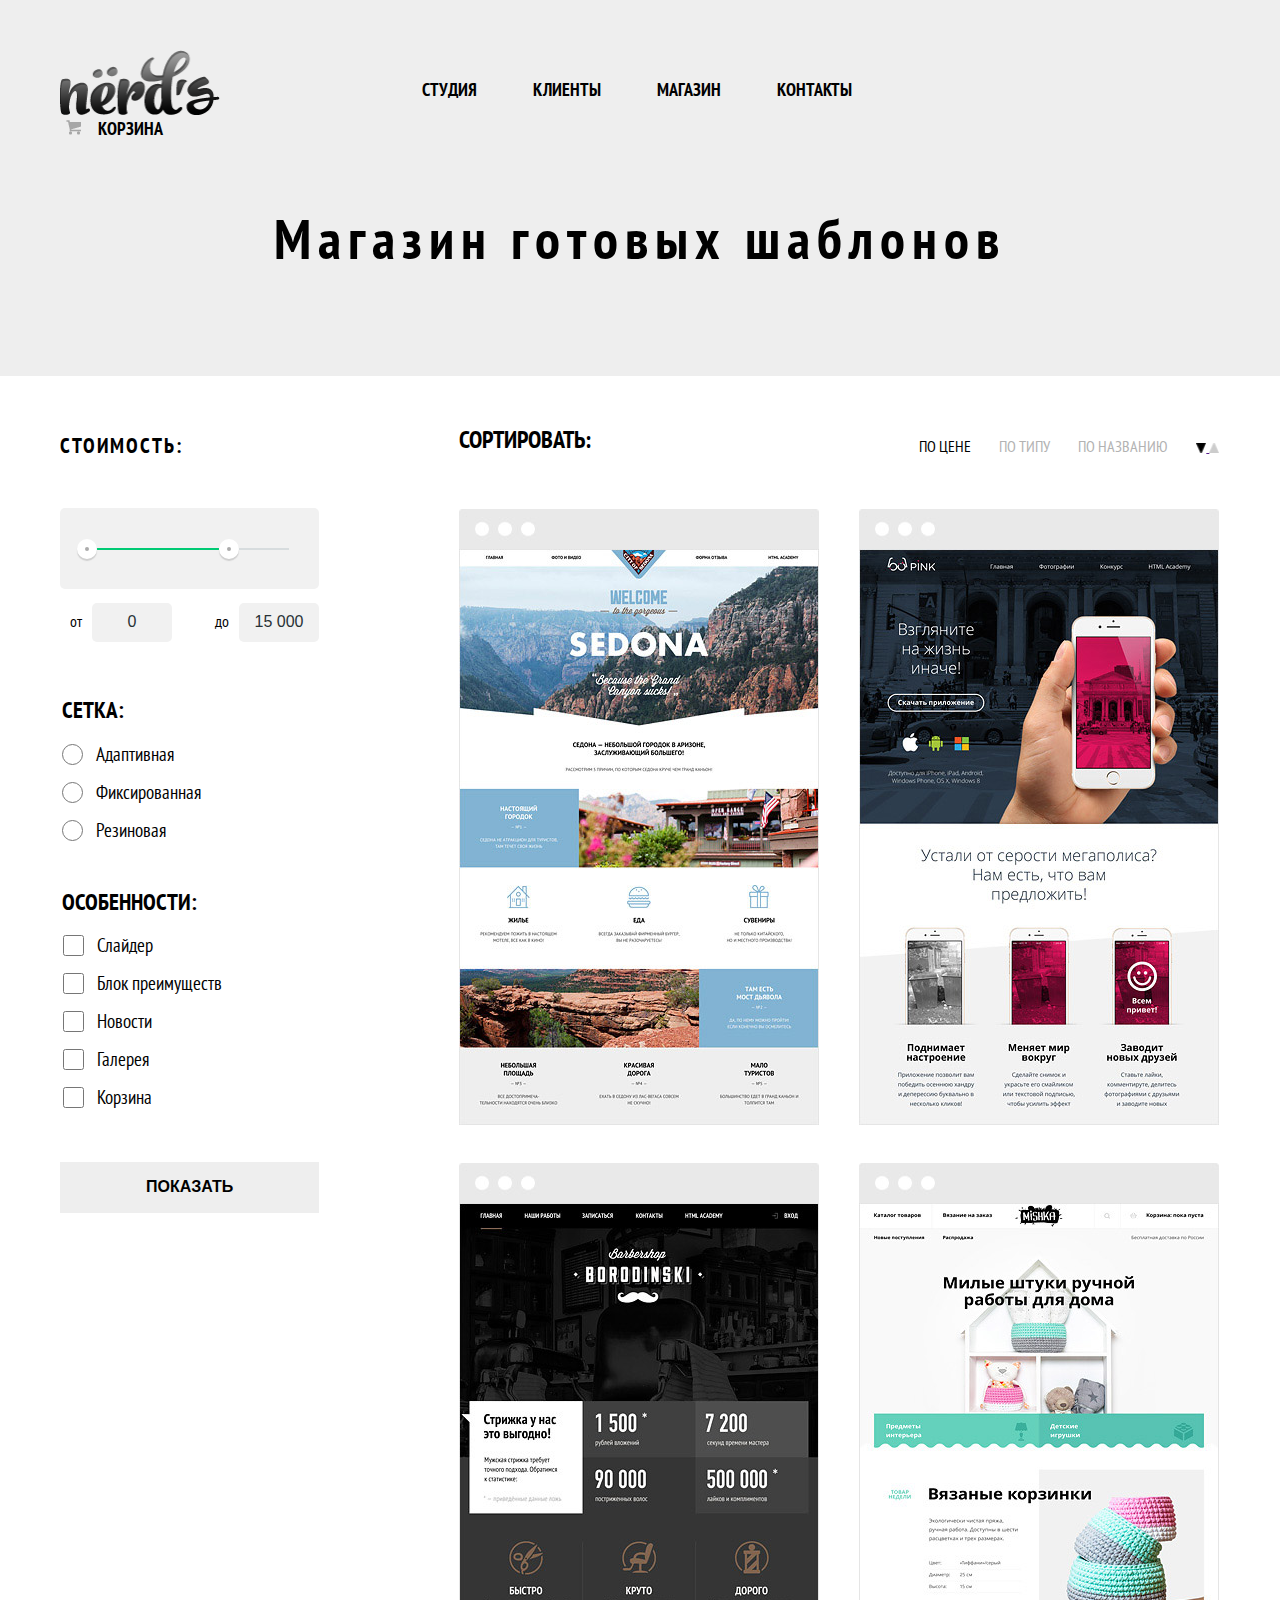
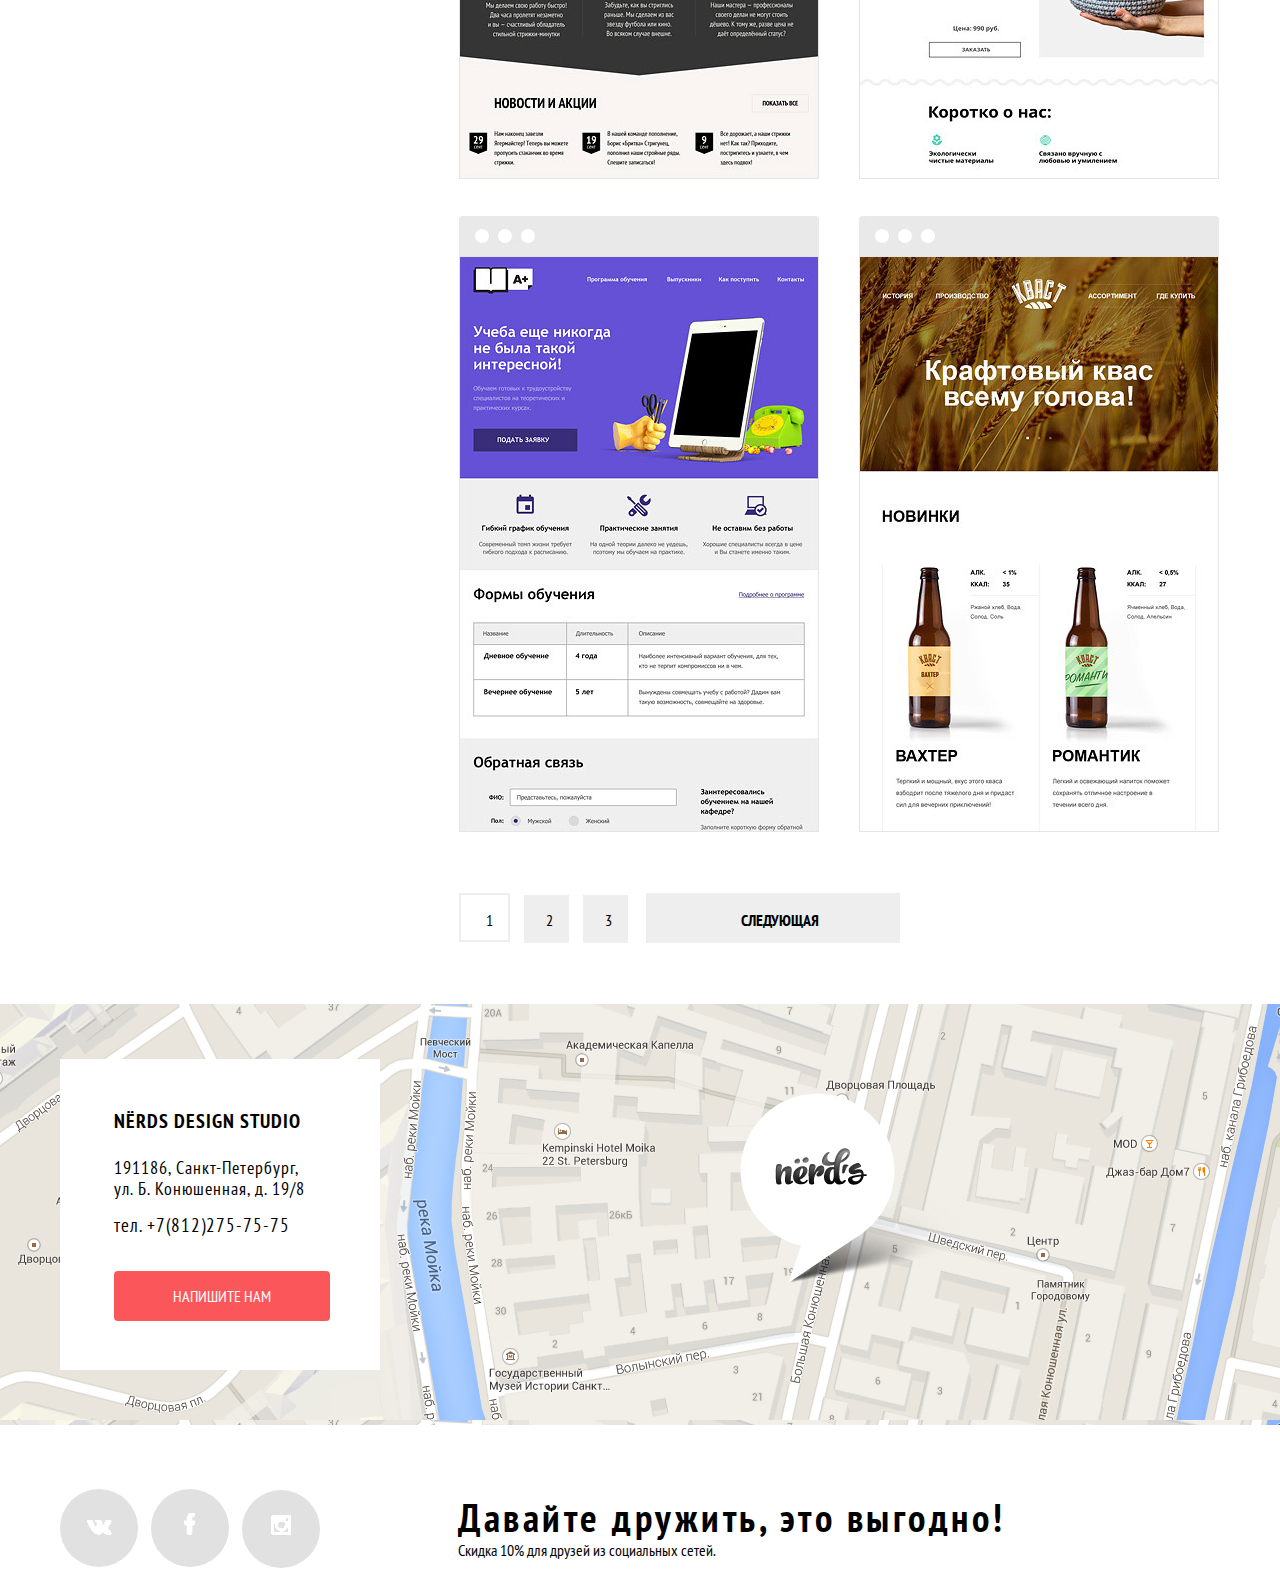
==== commit 13ee6c56: "seventh commit" ====
--- a/catalog.html
+++ b/catalog.html
@@ -10,7 +10,7 @@
 <body>
 	<header class="header">
 		<div class="container">
-			<div class="header__up row">
+			<div class="row">
 				<div class="logo">
 					<a href="index.html">
 						<img class="logo__img" src="img/logo.png" alt="">
@@ -22,17 +22,18 @@
 						<li class="menu__item"><a class="menu__link" href="">Клиенты</a></li>					   
 						<li class="menu__item"><a class="menu__link" href="">Магазин</a></li>
 						<li class="menu__item"><a class="menu__link" href="">Контакты</a></li>
-					</ul>		
-				</div>
-				<div class="basket">
-					<a href=""><img src="img/basket.png" alt="" class="basket__img"><span>Корзина</span></a>
-				</div>	
-				<div class="header__bottom">
-					<h1 class="header__bottom-h1">Магазин готовых шаблонов</h1>
-				</div>
-			</div>
-		</div>
-	</header>
+					</ul>
+					<div class="basket">
+						<a href=""><img src="img/basket.png" alt="" class="basket__img"><span>Корзина</span></a>
+					</div>			
+				</div>
+			</div>
+			<div class="header__bottom row">
+				<h1 class="header__bottom-h1">Магазин готовых шаблонов</h1>
+			</div>
+		</div>
+	</div>
+</header>
 </section>
 <section id="content" class="content">
 	<div class="container">
@@ -43,8 +44,8 @@
 					<div class="content__range-filter">
 						<div class="content__range-controls">
 							<div class="content__scale"><div class="content__bar"></div></div>
-							<div class="toggle min-toggle"></div>
-							<div class="toggle max-toggle"></div>
+							<div class="content__toggle min-toggle"></div>
+							<div class="content__toggle max-toggle"></div>
 						</div>
 						<div class="content__price-controls">
 							<label for="min-price" class="content__min-price">от<input name="min-price" id="min-price" class="min-price" type="text" value="0"></label>
@@ -83,90 +84,91 @@
 					</fieldset>
 					<button href="" class="content__show">Показать</button>
 				</form>
-			</div>
-			<div class="content__example">
-				<div class="content__block">
-					<div class="sorting">
-						<div class="sorting__left">
-							<span class="sorting__head">Сортировать:</span>
-						</div>
-						<div class="sorting__right">
-							<ul class="sorting__list">
-								<li class="sorting__item"><a href="" class="sorting__link sorting__link-active">По цене</a></li>
-								<li class="sorting__item"><a href="" class="sorting__link">По типу</a></li>
-								<li class="sorting__item"><a href="" class="sorting__link">По названию</a></li>
-							</ul>
-							<div class="sorting__updown">
-								<a href="">
-									<img src="img/down.png" alt="">
-								</a>
-								<a href="">
-									<img src="img/up.png" alt="">
-								</a>
-							</div>
-						</div>
+			</div><div class="content__example">
+			<div class="content__block">
+				<div class="sorting row">
+					<div class="sorting__left">
+						<span class="sorting__head">Сортировать:</span>
 					</div>
+					<div class="sorting__right">
+						<ul class="sorting__list">
+							<li class="sorting__item"><a href="" class="sorting__link sorting__link-active">По цене</a></li>
+							<li class="sorting__item"><a href="" class="sorting__link">По типу</a></li>
+							<li class="sorting__item"><a href="" class="sorting__link">По названию</a></li>
+						</ul>
+						<div class="sorting__updown">
+							<a href="">
+								<img src="img/down.png" alt="">
+							</a>
+							<a href="">
+								<img src="img/up.png" alt="">
+							</a>
+						</div>
+					</div>
+				</div>
+				<div class="product__list">
 					<div class="product">
-						<a href=""><img src="img/sedona.jpg" alt=""></a>
+						<a href=""><img class="product__img" src="img/sedona.jpg" alt=""></a>
 						<div class="product__info">
 							<h3 class="product__name">Sedona</h3>
 							<p class="product__description">Информационный сайт<br> для туристов</p>
 							<a href="" class="product__price">9 900 руб.</a>
 						</div>
-					</div>
-					<div class="product">
-						<a href=""><img src="img/pink.jpg" alt=""></a>
-						<div class="product__info">
-							<h3 class="product__name">Pink app</h3>
-							<p class="product__description">Продуктовый лендинг<br> приложения для iOS и Android</p>
-							<a href="" class="product__price">9 900 руб.</a>
-						</div>
-					</div>
-					<div class="product">
-						<a href=""><img src="img/barbershop.jpg" alt=""></a>
-						<div class="product__info">
-							<h3 class="product__name">Barbershop</h3>
-							<p class="product__description">Сайт салона красоты.<br> Для мужчин, да</p>
-							<a href="" class="product__price">9 900 руб.</a>
-						</div>
-					</div>
-					<div class="product">
-						<a href=""><img src="img/mishka.jpg" alt=""></a>
-						<div class="product__info">
-							<h3 class="product__name">Mishka</h3>
-							<p class="product__description">Интернет-магазин<br> вязаных игрушек</p>
-							<a href="" class="product__price">9 900 руб.</a>
-						</div>
-					</div>
-					<div class="product">
-						<a href=""><img src="img/learn.jpg" alt=""></a>
-						<div class="product__info">
-							<h3 class="product__name">A plus</h3>
-							<p class="product__description">Лендинг курсов повышения<br> квалификации</p>
-							<a href="" class="product__price">9 900 руб.</a>
-						</div>
-					</div>
-					<div class="product">
-						<a href=""><img src="img/kraft.jpg" alt=""></a>
-						<div class="product__info">
-							<h3 class="product__name">Кваст</h3>
-							<p class="product__description">Промо-сайт производителя<br> крафтового кваса</p>
-							<a href="" class="product__price">9 900 руб.</a>
-						</div>
-					</div>
-					<div class="pages">
-						<a href="" class="pages__active">1</a>
-						<a href="" class="pages__numbers">2</a>
-						<a href="" class="pages__numbers">3</a>
-						<a href="" class="pages__next">Следующая</a>
-					</div>
-				</div>
-			</div>
-		</div>
-	</section>
-	<section>
-		<div class="map">
-			<img src="img/map.jpg" alt="" class="map__img">
+					</div><!--
+				--><div class="product">
+				<a href=""><img class="product__img" src="img/pink.jpg" alt=""></a>
+				<div class="product__info">
+					<h3 class="product__name">Pink app</h3>
+					<p class="product__description">Продуктовый лендинг<br> приложения для iOS и Android</p>
+					<a href="" class="product__price">9 900 руб.</a>
+				</div>
+					</div><!--
+				--><div class="product">
+				<a href=""><img class="product__img" src="img/barbershop.jpg" alt=""></a>
+				<div class="product__info">
+					<h3 class="product__name">Barbershop</h3>
+					<p class="product__description">Сайт салона красоты.<br> Для мужчин, да</p>
+					<a href="" class="product__price">9 900 руб.</a>
+				</div>
+					</div><!--
+				--><div class="product">
+				<a href=""><img class="product__img" src="img/mishka.jpg" alt=""></a>
+				<div class="product__info">
+					<h3 class="product__name">Mishka</h3>
+					<p class="product__description">Интернет-магазин<br> вязаных игрушек</p>
+					<a href="" class="product__price">9 900 руб.</a>
+				</div>
+					</div><!--
+				--><div class="product">
+				<a href=""><img class="product__img" src="img/learn.jpg" alt=""></a>
+				<div class="product__info">
+					<h3 class="product__name">A plus</h3>
+					<p class="product__description">Лендинг курсов повышения<br> квалификации</p>
+					<a href="" class="product__price">9 900 руб.</a>
+				</div>
+					</div><!--
+				--><div class="product">
+				<a href=""><img class="product__img" src="img/kraft.jpg" alt=""></a>
+				<div class="product__info">
+					<h3 class="product__name">Кваст</h3>
+					<p class="product__description">Промо-сайт производителя<br> крафтового кваса</p>
+					<a href="" class="product__price">9 900 руб.</a>
+				</div>
+			</div>
+		</div>
+		<div class="pages">
+			<a href="" class="pages__active">1</a>
+			<a href="" class="pages__numbers">2</a>
+			<a href="" class="pages__numbers">3</a>
+			<a href="" class="pages__next">Следующая</a>
+		</div>
+	</div>
+</div>
+</div>
+</section>
+<section>
+	<div class="map">
+		<div class="container">
 			<div class="map__info">
 				<h3 class="map__head">Nёrds design studio</h3>
 				<p class="map__info-adress">191186, Санкт-Петербург,<br>  ул. Б. Конюшенная, д. 19/8</p>
@@ -174,10 +176,12 @@
 				<a href="" class="first-button">Напишите нам</a>
 			</div>
 		</div>
-	</section>
-	<footer id="footer" class="footer">
-		<div class="container">
-			<div class="row footer__links">
+	</div>
+</section>
+<footer id="footer" class="footer">
+	<div class="container">
+		<div class="row footer__links">
+			<div class="socialnetwork">
 				<a href="https://vk.com" class="fa">
 					<img src="img/vk.png" alt="" class="vk">
 				</a>
@@ -187,21 +191,25 @@
 				<a href="https://instagram.com" class="fa">
 					<img src="img/instagram.png" alt="" class="instagram">
 				</a>
-				<p class="networks"><strong class="networks__strong">Давайте дружить, это выгодно!</strong><br>Скидка 10% для друзей из социальных сетей.</p>
-			</div>
-		</div>
-		<div class="footer__form container">
-			<div class="row">
-				<form class="modal-window">
-					<h3 class="modal-window__h3">Напишите нам</h3>
-					<label class="modal-window__label">Ваше имя:<input type="text" class="modal-window__input" placeholder="Представьтесь, пожалуйста" size="38px"></label>
-					<label class="modal-window__label">Ваш e-mail:<input type="text" class="modal-window__input" placeholder="Для отправки ответа" size="38px"></label>
-					<label class="modal-window__label">Текст письма:<textarea name="" id="" cols="89" rows="10" class="modal-window__textarea" placeholder="В свободной форме"></textarea></label>
-					<button class="modal-window__button">Отправить</button>
-				</form>				
-			</div>
-		</div>
+			</div>
+			<div class="networks">
+				<p class="networks__p"><strong class="networks__strong">Давайте дружить, это выгодно!</strong><br>Скидка 10% для друзей из социальных сетей.</p>
+			</div>
+		</div>
+	</div>
+</div>
+<div class="footer__form container">
+	<div class="row">
+		<form class="modal-window">
+			<h3 class="modal-window__h3">Напишите нам</h3>
+			<label class="modal-window__label">Ваше имя:<input type="text" class="modal-window__input" placeholder="Представьтесь, пожалуйста" size="38px"></label>
+			<label class="modal-window__label">Ваш e-mail:<input type="text" class="modal-window__input" placeholder="Для отправки ответа" size="38px"></label>
+			<label class="modal-window__label">Текст письма:<textarea name="" id="" cols="89" rows="10" class="modal-window__textarea" placeholder="В свободной форме"></textarea></label>
+			<button class="modal-window__button">Отправить</button>
+		</form>				
+	</div>
+</div>
 
-	</footer>
+</footer>
 </body>
 </html>--- a/css/index.css
+++ b/css/index.css
@@ -1,7 +1,16 @@
 body {
-	font-family: 'PT Sans Narrow', sans-serif;
-	background-repeat: no-repeat;
-	background-color: white; 
+    font-family: 'PT Sans Narrow', sans-serif;
+    background-repeat: no-repeat;
+    background-color: white; 
+}
+.row:before {
+    display: table;
+    content: "";
+}
+.row:after {
+    clear: both;
+    display: table;
+    content: "";
 }
 .container {
     margin-left: auto;
@@ -11,66 +20,74 @@
     padding-right: 20px;
 }
 .logo {
-	display: inline-block;
-	margin-right: 75px;
-    margin-top: 30px;
+    float: left;
 }
 .logo__img {
     height: 65px;
     width: 160px;
+    margin-top: 50px;
 }
 .menu {
-	display: inline-block;
-	margin-right: 100px;
+    display: inline-block;
+    vertical-align: baseline;
+    margin-left: 162px;
+    margin-right: 195px;
 }
 .basket {
-	display: inline-block;
+    display: inline-block;
+    vertical-align: baseline;
+    margin-left: 6px;
 }
 .basket__img {
+    margin-right: 14px;
+}
+.basket span {
     margin-right: 20px;
 }
-.basket span {
-	margin-right: 20px;
-}
 .header {
-	background-color: #eeeeee;
+    background-color: #eeeeee;
 }
 .header__up {
-    display: inline-block;
+    margin-top: 62px;
+    font-size: 18px;
+}
+.header__up:after {
+    clear: both;
 }
 .menu__item {
     display: inline-block;
-    margin-right: 15px;
+    vertical-align: baseline;
 }
 .menu__link:hover {
     border-bottom: 2px #fb565a solid;
 }
 .menu__link {
-	color: black;
-    text-transform: uppercase;
-    text-decoration: none;
-    font-weight: bold;
-    margin-right: 50px;
+    color: black;
+    text-transform: uppercase;
+    text-decoration: none;
+    font-weight: bold;
+    margin-right: 52px;
 }
 .header__bottom-h1 {
+    letter-spacing: 7px;
+    font-size: 56px;
+    margin-top: 67px;
+    padding-bottom: 68px;
     text-align: center;
-    padding-top: 40px;
-    padding-bottom: 75px;
-    letter-spacing: 1px;
-    font-size: 55px;
 }
 .basket a {
-	text-decoration: none;
-	color: black;
-	text-transform: uppercase;
-	font-weight: bold;
+    text-decoration: none;
+    color: black;
+    text-transform: uppercase;
+    font-weight: bold;
 }
 .fieldset__label {
-    margin-left: 13px;
+    font-size: 19px;
+    margin-left: 10px;
 }
 .fieldset__radio {
-    width: 17px;
-    height: 17px;
+    width: 21px;
+    height: 21px;
     vertical-align: top;
     margin: 0 3px 0 0;
 }
@@ -78,49 +95,48 @@
     cursor: pointer;
 }
 .fieldset__checkbox {
-    width: 17px;
-    height: 17px; 
+    width: 27px;
+    height: 21px; 
     vertical-align: top;
-    margin: 0 3px 0 0;  
+    margin: 0px 0px 0px -2px;  
 }
 
 .content__form {
-	display: inline-block;
-	vertical-align: top;
+    display: inline-block;
+    vertical-align: top;
 }
 .content__example {
-	display: inline-block;
-	width: 790px;
-	margin-left: 125px;
-	margin-bottom: 50px;
-}
-.content__example img {
-    width: 325px;
-    height: 450px;
-    margin-right: 20px;
+    display: inline-block;
+    vertical-align: baseline;
+    width: 760px;
+    margin-bottom: 50px;
+    margin-left: 140px;
+}
+.product__img {
 }
 .content__links img {
     margin-bottom: 35px;
 }
 .sorting {
-    margin-right: 100px;
 }
 .content__li {
     display: inline-block;
+    vertical-align: baseline;
 }
 .content__li a {
-	text-decoration: none;
-	color: black;
-	text-transform: uppercase;
-	margin-right: 20px;
+    text-decoration: none;
+    color: black;
+    text-transform: uppercase;
+    margin-right: 20px;
 }
 .sorting__item {
     display: inline-block;
+    vertical-align: baseline;
+    margin-right: 25px;
 }
 .sorting__link {
     text-transform: uppercase;
     text-decoration: none;
-    margin-right: 50px;
     color: #b2b2b2;
 }
 .sorting__link-active {
@@ -130,63 +146,72 @@
     text-transform: uppercase;
     text-decoration: none;
     color: black;
-    padding-top: 35px;
-    padding-bottom: 25px;
+    padding-top: 10px;
+    letter-spacing: 2px;
 }
 .product__description {
     color: #666666;
-    padding-bottom: 15px;
+    padding-bottom: 30px;
 }
 .product__price {
     background-color: #fb565a;
     text-transform: uppercase;
     color: white;
-    padding: 10px 25px 10px 25px;
-    text-decoration: none;
+    padding: 15px 70px 15px 70px;
+    text-decoration: none;
+}
+.pages {
+    margin-top: 42px;
+
 }
 .pages__numbers {
-	width: 35px;
-	height: 35px;
     background-color: #eeeeee;
     border: none;
     color: black;
-    padding: 3px 5px 3px 5px;
-    text-decoration: none;
+    text-decoration: none;
+    padding: 15px 16px 13px 22px;
+    margin-left: 11px;
 }
 .pages__active {
-    width: 32px;
-    height: 32px;
     background-color: white;
     border: 2px #eeeeee solid;
     color: black;
-    padding: 1px 3px;
+    padding: 15px 15px 10px 25px;;
     text-decoration: none;    
 }
 .pages__next {
     width: 35px;
-    height: 35px;
     background-color: #eeeeee;
     border: none;
     color: black;
-    padding: 3px 5px 3px 5px;
-    text-decoration: none;    
+    padding: 17px 81px 13px 95px;
+    text-decoration: none;
+    margin-left: 15px;
+    text-transform: uppercase;
+    font-weight: bold;    
+}
+.product:nth-child(2n) {
+    margin-right: 0px;
 }
 .product {
     position: relative;
-    width: 325px;
-    height: 450px;
-    display: inline-block;
-    margin-right: 45px;
-    margin-bottom: 40px;
+    width: 360px;
+    display: inline-block;
+    vertical-align: baseline;
+    margin-bottom: 34px;
+    margin-right: 40px;
 }
 .product__info {
     position: absolute;
     bottom: 0px;
     background-color: #eeeeee;
     text-align: center;
+    width: 100%;;
+    display: none;
     height: 230px;
-    width: 325px;
-    display: none;
+}
+.product__list {
+    margin-top: 54px;
 }
 .content__hat {
     width: 325px;
@@ -194,19 +219,25 @@
 }
 .product:hover .product__info {
     display: inline-block;
+    vertical-align: baseline;
 }
 
 .sorting__head {
     display: inline-block;
-    font-weight: bold;
-    text-transform: uppercase;
-    vertical-align: middle;
+    text-transform: uppercase;
+    font-size: 24px;
+    font-weight: bold;
+    margin-top: -10px;
+    vertical-align: top;
 }
 
 .content__form-h2 {
-    margin-top: 75px;
-    text-transform: uppercase;
-    font-weight: bold;
+    margin-top: 58px;
+    text-transform: uppercase;
+    font-weight: bold;
+    font-size: 21px;
+    letter-spacing: 2px;
+    margin-bottom: 50px;
 }
 .content__block {
     float: right;
@@ -215,9 +246,13 @@
 }
 .contetn__first {
     display: inline-block;
+    vertical-align: baseline;
 }
 .sorting__updown, .sorting__list {
     display: inline-block;
+    vertical-align: text-bottom;
+    margin-top: 0px;
+    margin-bottom: 0px;
 }
 .sorting__updown img {
     width: 10px;
@@ -225,16 +260,19 @@
     vertical-align: middle;
 }
 .content__form input {
-	margin-bottom: 15px;
+    margin-bottom: 17px;
 }
 .fieldset {
     border: none;
-}
+    padding: 0;
+    margin-bottom: 31px;
+}
+
 .fieldset__legend {
     font-weight: bold;
-    margin-top: 30px;
-    margin-bottom: 15px;
-    font-size: 20px;
+    font-size: 23px;
+    text-transform: uppercase;
+    margin-bottom: 20px;
 }
 .sorting__left {
     float: left;
@@ -246,34 +284,34 @@
     clear: both;
 }
 .content__range-filter {
-    width: 240px;
-    margin-bottom: 85px;
+    width: 259px;
+    margin-bottom: 108px;
     position: relative;
 }
 
 .content__range-controls {
     position: relative;
-    height: 80px;
-    margin-bottom: 15px;
+    height: 81px;
+    margin-bottom: 21px;
     padding: 0 30px;
     background: #f1f1f1;
     border-radius: 5px;
     overflow: hidden;
 }
 .content__range-controls .content__scale {
-    margin-top: 39px;
+    margin-top: 40px;
     height: 2px;
     background: #d7dcde;
 }
 .content__range-controls .content__bar {
     height: 2px;
     background: #00ca74;
-    width: 70%;
-}
-.content__range-controls .toggle {
+    width: 65%;
+}
+.content__range-controls .content__toggle {
     position: absolute;
-    top: 30px;
-    left: 30px;
+    top: 31px;
+    left: 17px;
     width: 4px;
     height: 4px;
     border: 8px solid white;
@@ -283,19 +321,21 @@
     box-shadow: 0 2px 1px 0 #cfcfcf;
 }
 .content__range-controls .max-toggle {
-    left: 145px;
+    left: 159px;
 }
 .content__min-price {
     position: absolute; 
-    left: 0;
+    left: 10px;
+    top: 95px;
 }
 .content__max-price {
     position: absolute; 
     right: 0;
+    top: 95px;
 }
 .content__price-controls .min-price, .content__price-controls .max-price {
     width: 60px;
-    padding: 8px 10px;
+    padding: 10px 10px;
     margin-left: 10px;
     border: none;
     background: #f1f1f1;
@@ -314,8 +354,8 @@
     white-space: nowrap;
 }
 .content__show {
-    margin-top: 45px;
-    padding: 10px 55px;
+    margin-top: 6px;
+    padding: 16px 86px;
     background-color: #eeeeee;
     font-weight: bold;
     text-transform: uppercase;
@@ -324,23 +364,38 @@
     border: none;
 }
 .map img {
-	width: 100%;
+    width: 100%;
+    height: 415px;
 }
 .map__img {
     height: 420px;
 }
+
+.map__img {
+    height: 420px;
+
+}
 .map__head {
-    margin-bottom: 35px;
-}
-.map__info-adress {
-    margin-bottom: 25px;
+    font-size: 20px;
+    text-transform: uppercase;
+    letter-spacing: 1px;
+}
+.map__info-adress {;
+    font-size: 18px;;
+    width: 100%;;
+    padding-top: 5px;;
+    letter-spacing: 1px;;
+    margin-bottom: 0px;
 }
 .map__info-telephone {
-    margin-bottom: 40px;
+    font-size: 19px;
+    margin-top: 15px;
+    letter-spacing: 1px;
+    margin-bottom: 51px;
 }
 .fa {
-    width: 76px;
-    height: 76px;
+    width: 78px;
+    height: 78px;
     background-color: #e1e1e1;
     color: white;
     font-size: 18px;
@@ -348,7 +403,8 @@
     text-align: center;
     border-radius: 43px;
     display: inline-block;
-    margin-left: 15px;
+    margin-right: 10px;
+    vertical-align: baseline;
 }
 .fa:hover {
    background-color: #e74246; 
@@ -356,7 +412,7 @@
 .vk {
     width: 25px;
     height: 15px;
-    margin-top: 30px;
+    margin-top: 31px;
 }
 .facebook {
     width: 12px;
@@ -369,28 +425,43 @@
     margin-top: 25px;
 }
 .networks {
-	display: inline-block;
-	margin-left: 150px;
+    margin-top: 14px;
+}
+.networks__p {
+    display: inline-block;
+    vertical-align: baseline;
+    margin-left: 125px;
+    margin-top: 0px;;
 }
 .networks__strong {
-	font-size: 50px;
+    font-size: 39px;
+    letter-spacing: 3.5px;;
+}
+.socialnetwork, .networks {
+    display: inline-block;
+    vertical-align: middle;
+}
+.map {
+    margin-top: 21px;
+    position: relative;
+    background-image: url(../img/map.jpg);
+    background-position: top center;
+    padding-top: 55px;
+    padding-bottom: 55px;
 }
 .map__info {
     background-color: white;
-    position: absolute;
-    top: 2035px;
-    left: 70px;
-    padding: 50px 45px 50px 55px;
-    margin-top: 35px;
+    padding: 31px 50px 64px 54px;
+    display: inline-block;
 }
 
 .first-button {
     background-color: #fb565a;
+    padding: 15px 59px;
+    border-radius: 4px;
+    text-decoration: none;
+    text-transform: uppercase;
     color: white;
-    padding: 8px 20px;
-    text-decoration: none;
-    margin-right: 10px;
-    border-radius: 4px;
 }
 
 /*index.html*/
@@ -406,6 +477,7 @@
 }
 .slides {
     display: inline-block;
+    vertical-align: baseline;
     vertical-align: top;
     width: 700px;
 }
@@ -423,6 +495,7 @@
 
 .slider-controls label {
     display: inline-block;
+    vertical-align: baseline;
     width: 4px;
     height: 4px;
     margin: 0 3px;
@@ -504,6 +577,7 @@
 }
 .advantages__list-first, .advantages__list-second, .advantages__list-third {
     display: inline-block;
+    vertical-align: baseline;
     margin-right: 100px;
 }
 .advantages__list-third {
@@ -562,6 +636,7 @@
 
 .studio-second-detail {
     display: inline-block;
+    vertical-align: baseline;
     margin-right: 30px;
 }
 .studio-second-percent {
@@ -585,6 +660,7 @@
 }
 .partners__img {
     display: inline-block;
+    vertical-align: baseline;
     border: 2px solid #eeeeee;
     border-left: none;
     border-top: none;
@@ -610,6 +686,9 @@
     box-shadow: 4px 15px 65px rgba(0,0,0,0.5);
     display: none;
 }
+.footer__links {
+    padding-top: 57px;
+}
 .modal-window {
     text-align: left;
     color: black;
@@ -621,6 +700,7 @@
 .modal-window__label {
     font-weight: bold;
     display: inline-block;
+    vertical-align: baseline;
 }
 .modal-window__input {
     display: block;
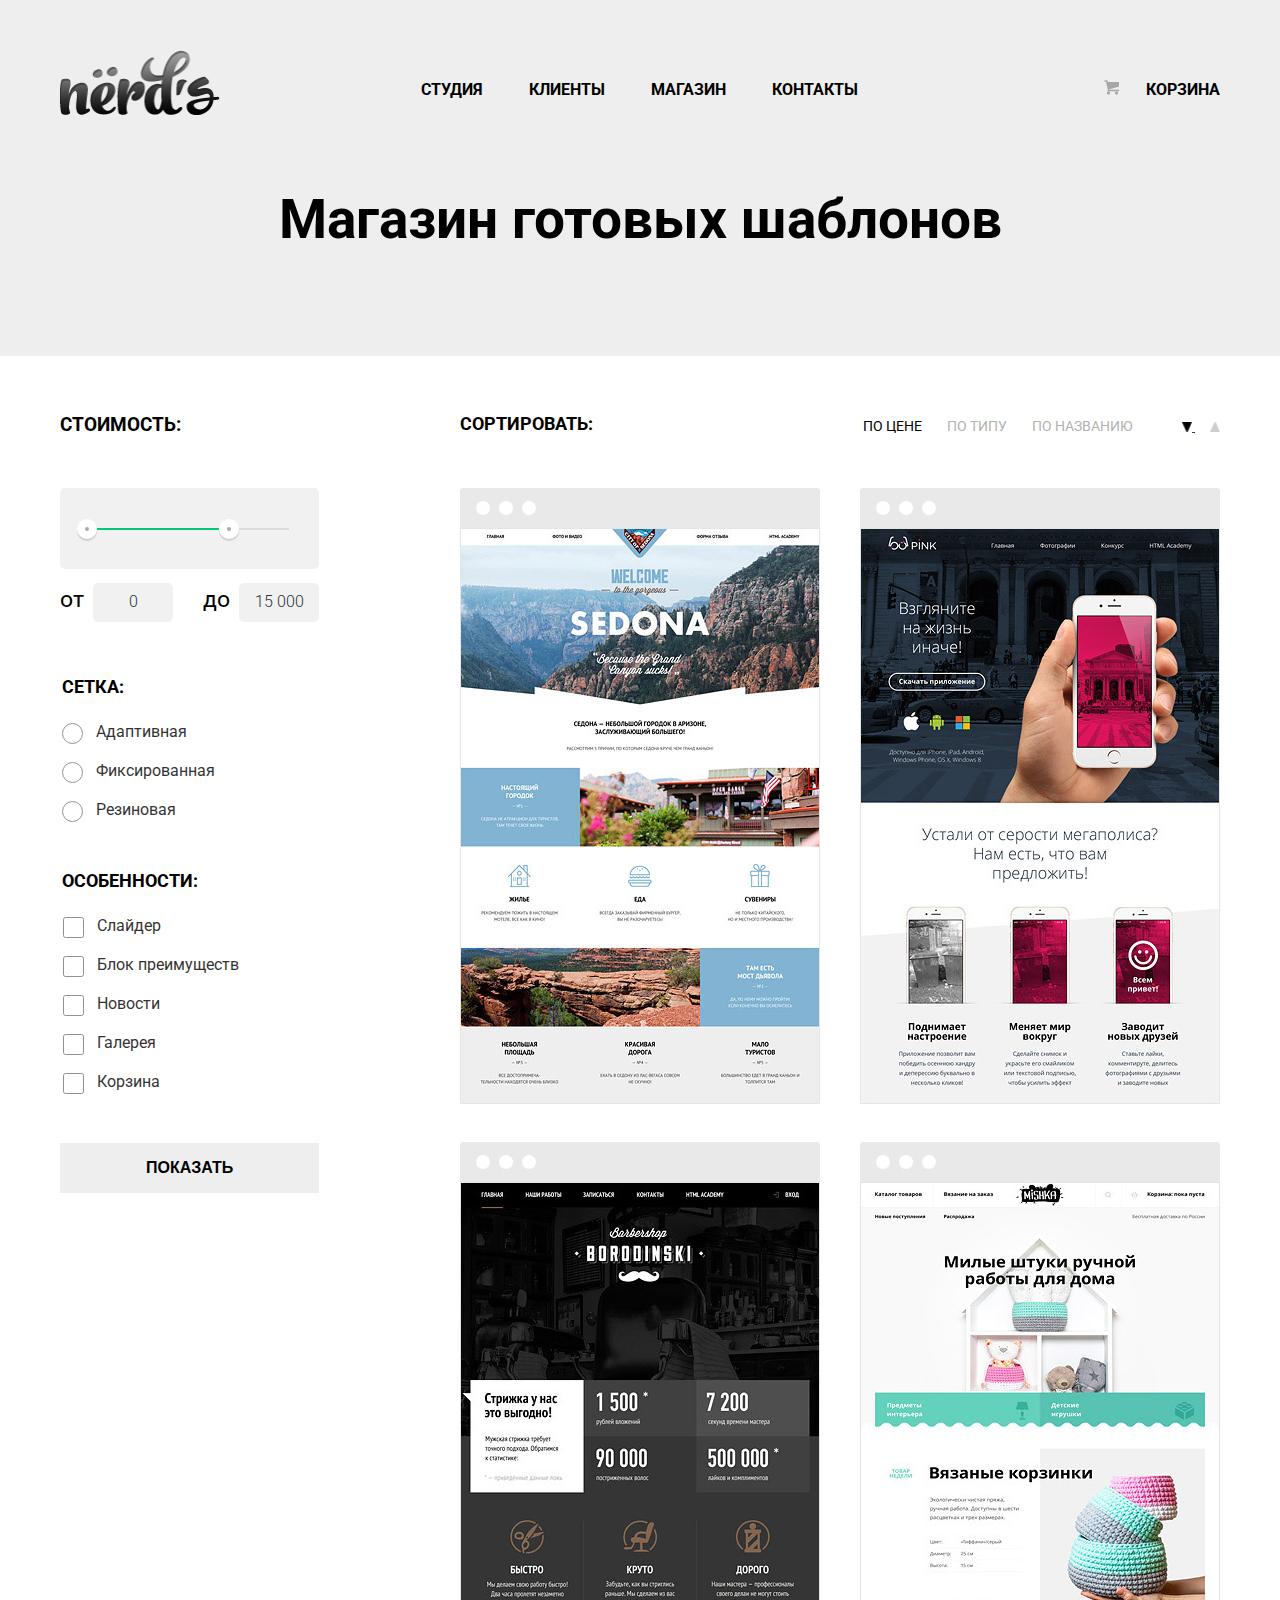
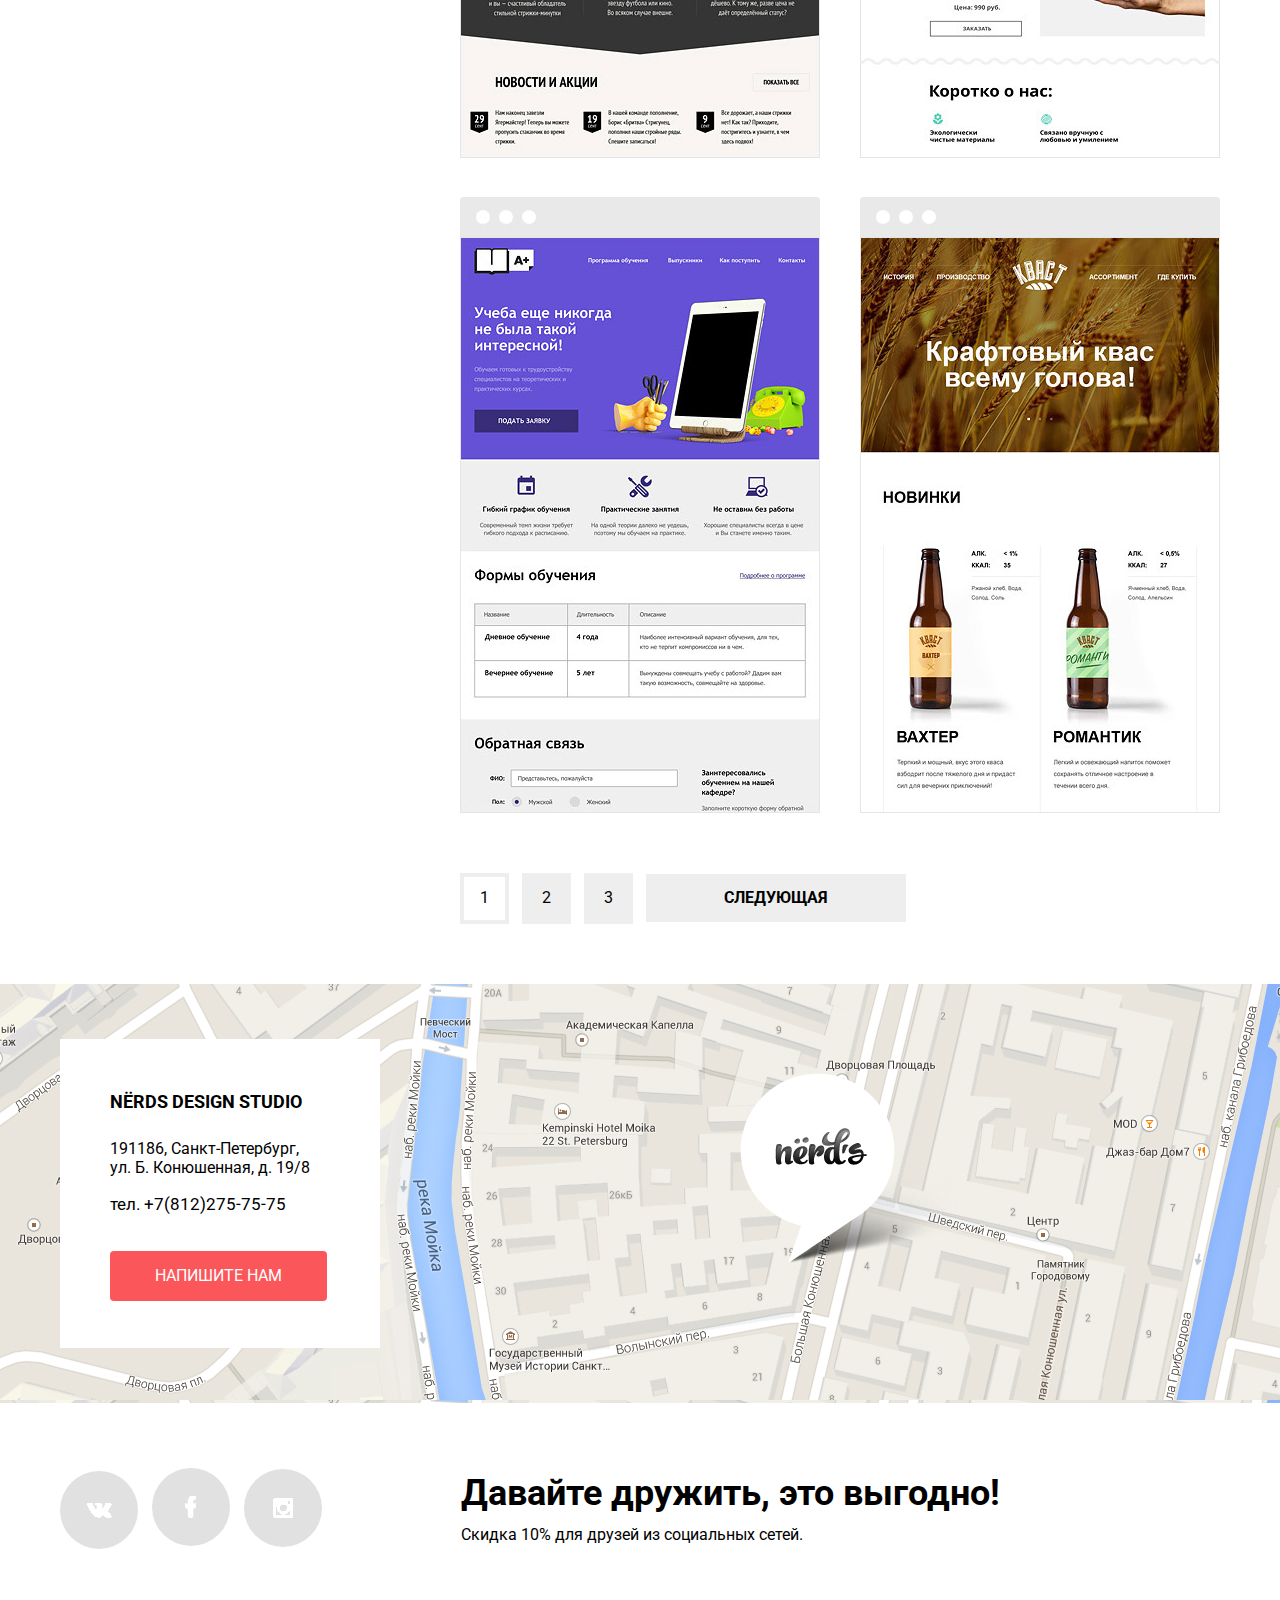
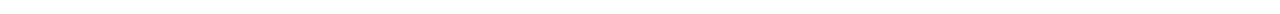
==== commit 6d98cd14: "eighth commit" ====
--- a/catalog.html
+++ b/catalog.html
@@ -3,7 +3,7 @@
 <head>
 	<meta charset="UTF-8">
 	<title>Nerds</title>
-	<link href="https://fonts.googleapis.com/css?family=PT+Sans+Narrow:400,700&amp;subset=cyrillic,cyrillic-ext,latin-ext" rel="stylesheet">
+	<link href="https://fonts.googleapis.com/css?family=Roboto:400,500,700" rel="stylesheet">
 	<link rel="stylesheet" href="css/normalize.css">
 	<link rel="stylesheet" href="css/index.css">
 </head>
@@ -38,54 +38,51 @@
 <section id="content" class="content">
 	<div class="container">
 		<div class="row">
-			<div class="content__form">
-				<form action="" method="get" class="content__form-one">
-					<p class="content__form-h2">Стоимость:</p>
-					<div class="content__range-filter">
-						<div class="content__range-controls">
-							<div class="content__scale"><div class="content__bar"></div></div>
-							<div class="content__toggle min-toggle"></div>
-							<div class="content__toggle max-toggle"></div>
-						</div>
-						<div class="content__price-controls">
-							<label for="min-price" class="content__min-price">от<input name="min-price" id="min-price" class="min-price" type="text" value="0"></label>
-							<label for="max-price" class="content__max-price">до<input name="max-price" id="max-price" class="max-price" type="text" value="15 000"></label>
-						</div>
-					</div>
-					<fieldset class="fieldset">
-						<legend class="fieldset__legend">Сетка:</legend>
-						<div class="fieldset__list">
-							<input type="radio" name="grid" value="adaptive" class="fieldset__radio" id="radio1"><label for="radio1" class="fieldset__label">Адаптивная</label>
-						</div>
-						<div class="fieldset__list">
-							<input type="radio" name="grid" value="fixed" class="fieldset__radio" id="radio2"><label for="radio2" class="fieldset__label">Фиксированная</label>
-						</div>
-						<div class="fieldset__list">
-							<input type="radio" name="grid" value="rubber" class="fieldset__radio" id="radio3"><label for="radio3" class="fieldset__label">Резиновая</label>
-						</div>
-					</fieldset>
-					<fieldset class="fieldset">
-						<legend class="fieldset__legend">Особенности:</legend>
-						<div class="fieldset__list">
-							<input type="checkbox" name="features" value="slider" class="fieldset__checkbox" id="check1"><label for="check1" class="fieldset__label">Слайдер</label>
-						</div>
-						<div class="fieldset__list">
-							<input type="checkbox" name="features" value="advantage block" class="fieldset__checkbox" id="check2"><label for="check2" class="fieldset__label">Блок преимуществ</label>
-						</div>
-						<div class="fieldset__list">
-							<input type="checkbox" name="features" value="news" class="fieldset__checkbox" id="check3"><label for="check3" class="fieldset__label">Новости</label>
-						</div>
-						<div class="fieldset__list">
-							<input type="checkbox" name="features" value="galery" class="fieldset__checkbox" id="check4"><label for="check4" class="fieldset__label">Галерея</label>
-						</div>
-						<div class="fieldset__list">
-							<input type="checkbox" name="features" value="basket" class="fieldset__checkbox" id="check5"><label for="check5" class="fieldset__label">Корзина</label>
-						</div>
-					</fieldset>
-					<button href="" class="content__show">Показать</button>
-				</form>
-			</div><div class="content__example">
-			<div class="content__block">
+			<form action="" method="get" class="form">
+				<p class="form__p">Стоимость:</p>
+				<div class="form__range-filter">
+					<div class="form__range-controls">
+						<div class="form__scale"><div class="form__bar"></div></div>
+						<div class="form__toggle min-toggle"></div>
+						<div class="form__toggle max-toggle"></div>
+					</div>
+					<div class="form__price-controls">
+						<label for="min-price" class="form__min-price">от<input name="min-price" id="min-price" class="min-price" type="text" value="0"></label>
+						<label for="max-price" class="form__max-price">до<input name="max-price" id="max-price" class="max-price" type="text" value="15 000"></label>
+					</div>
+				</div>
+				<fieldset class="fieldset">
+					<legend class="fieldset__legend">Сетка:</legend>
+					<div class="fieldset__input choice">
+						<input type="radio" name="grid" value="adaptive" class="fieldset__radio" id="radio1"><label for="radio1" class="fieldset__label">Адаптивная</label>
+					</div>
+					<div class="fieldset__input choice">
+						<input type="radio" name="grid" value="fixed" class="fieldset__radio" id="radio2"><label for="radio2" class="fieldset__label">Фиксированная</label>
+					</div>
+					<div class="fieldset__input choice">
+						<input type="radio" name="grid" value="rubber" class="fieldset__radio" id="radio3"><label for="radio3" class="fieldset__label">Резиновая</label>
+					</div>
+				</fieldset>
+				<fieldset class="fieldset">
+					<legend class="fieldset__legend">Особенности:</legend>
+					<div class="fieldset__input choice">
+						<input type="checkbox" name="features" value="slider" class="fieldset__checkbox" id="check1"><label for="check1" class="fieldset__label">Слайдер</label>
+					</div>
+					<div class="fieldset__input choice">
+						<input type="checkbox" name="features" value="advantage block" class="fieldset__checkbox" id="check2"><label for="check2" class="fieldset__label">Блок преимуществ</label>
+					</div>
+					<div class="fieldset__input choice">
+						<input type="checkbox" name="features" value="news" class="fieldset__checkbox" id="check3"><label for="check3" class="fieldset__label">Новости</label>
+					</div>
+					<div class="fieldset__input choice">
+						<input type="checkbox" name="features" value="galery" class="fieldset__checkbox" id="check4"><label for="check4" class="fieldset__label">Галерея</label>
+					</div>
+					<div class="fieldset__input choice">
+						<input type="checkbox" name="features" value="basket" class="fieldset__checkbox" id="check5"><label for="check5" class="fieldset__label">Корзина</label>
+					</div>
+				</fieldset>
+				<button href="" class="content__show">Показать</button>
+			</form><div class="content__block">
 				<div class="sorting row">
 					<div class="sorting__left">
 						<span class="sorting__head">Сортировать:</span>
@@ -97,7 +94,7 @@
 							<li class="sorting__item"><a href="" class="sorting__link">По названию</a></li>
 						</ul>
 						<div class="sorting__updown">
-							<a href="">
+							<a href="" class="sorting__down">
 								<img src="img/down.png" alt="">
 							</a>
 							<a href="">
@@ -111,7 +108,7 @@
 						<a href=""><img class="product__img" src="img/sedona.jpg" alt=""></a>
 						<div class="product__info">
 							<h3 class="product__name">Sedona</h3>
-							<p class="product__description">Информационный сайт<br> для туристов</p>
+							<p class="product__description">Информационный сайт для туристов</p>
 							<a href="" class="product__price">9 900 руб.</a>
 						</div>
 					</div><!--
@@ -119,7 +116,7 @@
 				<a href=""><img class="product__img" src="img/pink.jpg" alt=""></a>
 				<div class="product__info">
 					<h3 class="product__name">Pink app</h3>
-					<p class="product__description">Продуктовый лендинг<br> приложения для iOS и Android</p>
+					<p class="product__description">Продуктовый лендинг приложения для iOS и Android</p>
 					<a href="" class="product__price">9 900 руб.</a>
 				</div>
 					</div><!--
@@ -127,7 +124,7 @@
 				<a href=""><img class="product__img" src="img/barbershop.jpg" alt=""></a>
 				<div class="product__info">
 					<h3 class="product__name">Barbershop</h3>
-					<p class="product__description">Сайт салона красоты.<br> Для мужчин, да</p>
+					<p class="product__description">Сайт салона красоты. Для мужчин, да</p>
 					<a href="" class="product__price">9 900 руб.</a>
 				</div>
 					</div><!--
@@ -135,7 +132,7 @@
 				<a href=""><img class="product__img" src="img/mishka.jpg" alt=""></a>
 				<div class="product__info">
 					<h3 class="product__name">Mishka</h3>
-					<p class="product__description">Интернет-магазин<br> вязаных игрушек</p>
+					<p class="product__description">Интернет-магазин вязаных игрушек</p>
 					<a href="" class="product__price">9 900 руб.</a>
 				</div>
 					</div><!--
@@ -143,7 +140,7 @@
 				<a href=""><img class="product__img" src="img/learn.jpg" alt=""></a>
 				<div class="product__info">
 					<h3 class="product__name">A plus</h3>
-					<p class="product__description">Лендинг курсов повышения<br> квалификации</p>
+					<p class="product__description">Лендинг курсов повышения квалификации</p>
 					<a href="" class="product__price">9 900 руб.</a>
 				</div>
 					</div><!--
@@ -151,19 +148,18 @@
 				<a href=""><img class="product__img" src="img/kraft.jpg" alt=""></a>
 				<div class="product__info">
 					<h3 class="product__name">Кваст</h3>
-					<p class="product__description">Промо-сайт производителя<br> крафтового кваса</p>
+					<p class="product__description">Промо-сайт производителя крафтового кваса</p>
 					<a href="" class="product__price">9 900 руб.</a>
 				</div>
 			</div>
 		</div>
 		<div class="pages">
-			<a href="" class="pages__active">1</a>
-			<a href="" class="pages__numbers">2</a>
-			<a href="" class="pages__numbers">3</a>
-			<a href="" class="pages__next">Следующая</a>
-		</div>
-	</div>
-</div>
+			<a href="" class="pages__item pages__item-active">1</a>
+			<a href="" class="pages__item">2</a>
+			<a href="" class="pages__item">3</a>
+			<a href="" class="pages__item pages__item-next">Следующая</a>
+		</div>
+	</div>
 </div>
 </section>
 <section>
@@ -171,9 +167,9 @@
 		<div class="container">
 			<div class="map__info">
 				<h3 class="map__head">Nёrds design studio</h3>
-				<p class="map__info-adress">191186, Санкт-Петербург,<br>  ул. Б. Конюшенная, д. 19/8</p>
+				<p class="map__info-adress">191186, Санкт-Петербург,  ул. Б. Конюшенная, д. 19/8</p>
 				<p class="map__info-telephone">тел. +7(812)275-75-75</p>
-				<a href="" class="first-button">Напишите нам</a>
+				<a href="" class="first-button-catalog">Напишите нам</a>
 			</div>
 		</div>
 	</div>
@@ -193,23 +189,51 @@
 				</a>
 			</div>
 			<div class="networks">
-				<p class="networks__p"><strong class="networks__strong">Давайте дружить, это выгодно!</strong><br>Скидка 10% для друзей из социальных сетей.</p>
+				<div class="networks__p">
+					<div class="networks__strong">Давайте дружить, это выгодно!</div>
+					<div class="networks__bottom">Скидка 10% для друзей из социальных сетей.</div>
+				</div>
 			</div>
 		</div>
 	</div>
 </div>
-<div class="footer__form container">
-	<div class="row">
-		<form class="modal-window">
-			<h3 class="modal-window__h3">Напишите нам</h3>
-			<label class="modal-window__label">Ваше имя:<input type="text" class="modal-window__input" placeholder="Представьтесь, пожалуйста" size="38px"></label>
-			<label class="modal-window__label">Ваш e-mail:<input type="text" class="modal-window__input" placeholder="Для отправки ответа" size="38px"></label>
-			<label class="modal-window__label">Текст письма:<textarea name="" id="" cols="89" rows="10" class="modal-window__textarea" placeholder="В свободной форме"></textarea></label>
-			<button class="modal-window__button">Отправить</button>
-		</form>				
-	</div>
+</footer>
+<div class="modal-window">
+<form class="modal-form">
+		<h3 class="modal-form__h3">Напишите нам</h3>
+		<button class="modal-form__cross"><img src="img/cross.png" class="modal-form__img" alt=""></button>
+		<div class="modal-form__row row">
+			<div class="input-inline">
+				<label class="input-inline__label">Ваше имя:</label>
+				<input type="text" required="true" class="input-inline__field" placeholder="Представьтесь, пожалуйста">
+			</div><!--
+		 --><div class="input-inline">
+				<label class="input-inline__label">Ваш e-mail:</label>
+				<input type="e-mail" required="true" class="input-inline__field" placeholder="Для отправки ответа">
+			</div>
+		</div>
+		<div class="textarea">
+		<label class="modal-form__label label__textarea">Текст письма:</label>
+		<textarea name="" id="" cols="91" rows="6" class="textarea__field" required="true" placeholder="В свободной форме"></textarea>
+		</div>
+		<button class="modal-form__button">Отправить</button>
+	</form>				
 </div>
+<script>
+	var link = document.querySelector(".first-button-catalog");
+	var modal = document.querySelector(".modal-window");
+	var close = document.querySelector(".modal-form__cross");
 
-</footer>
+
+	link.addEventListener("click", function(event) {
+		event.preventDefault();
+		modal.classList.add("modal-window-show");
+
+	});
+	close.addEventListener("click", function(event) {
+		event.preventDefault();
+		modal.classList.remove("modal-window-show");
+	});
+</script>
 </body>
 </html>--- a/css/index.css
+++ b/css/index.css
@@ -1,5 +1,5 @@
 body {
-    font-family: 'PT Sans Narrow', sans-serif;
+    font-family: 'Roboto', sans-serif;
     background-repeat: no-repeat;
     background-color: white; 
 }
@@ -27,29 +27,35 @@
     width: 160px;
     margin-top: 50px;
 }
+.logo__img:hover {
+    opacity: 0.7;
+}
+.logo__img:active {
+    opacity: 0.3;
+}
 .menu {
     display: inline-block;
     vertical-align: baseline;
-    margin-left: 162px;
-    margin-right: 195px;
+    text-align: center;
+    width: 881px;
+    padding-left: 0px;
 }
 .basket {
-    display: inline-block;
-    vertical-align: baseline;
-    margin-left: 6px;
+    float: right;
+    margin-top: 14px;
 }
 .basket__img {
     margin-right: 14px;
 }
 .basket span {
-    margin-right: 20px;
+    margin-left: 10px;
 }
 .header {
     background-color: #eeeeee;
 }
 .header__up {
-    margin-top: 62px;
-    font-size: 18px;
+    margin-top: 65px;
+    font-size: 16px;
 }
 .header__up:after {
     clear: both;
@@ -58,22 +64,34 @@
     display: inline-block;
     vertical-align: baseline;
 }
+
+.menu__link {
+    color: black;
+    text-transform: uppercase;
+    text-decoration: none;
+    font-weight: bold;
+    margin-right: 42px;
+}
 .menu__link:hover {
-    border-bottom: 2px #fb565a solid;
-}
-.menu__link {
-    color: black;
-    text-transform: uppercase;
-    text-decoration: none;
-    font-weight: bold;
-    margin-right: 52px;
+    color: #fb565a;
+}
+.menu__link:active {
+    color: #a6a6a6;
+}
+.basket:active {
+    color: #a6a6a6;
+}
+.basket:hover {
+    color: #fb565a;    
+}
+.header__bottom {
+    padding-bottom: 104px;
+    padding-top: 69px;
 }
 .header__bottom-h1 {
-    letter-spacing: 7px;
-    font-size: 56px;
-    margin-top: 67px;
-    padding-bottom: 68px;
+    font-size: 55px;
     text-align: center;
+    margin: 0;
 }
 .basket a {
     text-decoration: none;
@@ -82,7 +100,7 @@
     font-weight: bold;
 }
 .fieldset__label {
-    font-size: 19px;
+    font-size: 16px;
     margin-left: 10px;
 }
 .fieldset__radio {
@@ -101,24 +119,18 @@
     margin: 0px 0px 0px -2px;  
 }
 
-.content__form {
+.form {
     display: inline-block;
     vertical-align: top;
-}
-.content__example {
-    display: inline-block;
-    vertical-align: baseline;
-    width: 760px;
-    margin-bottom: 50px;
-    margin-left: 140px;
-}
+    margin-top: 58px;
+}
+
 .product__img {
 }
 .content__links img {
     margin-bottom: 35px;
 }
-.sorting {
-}
+
 .content__li {
     display: inline-block;
     vertical-align: baseline;
@@ -129,16 +141,23 @@
     text-transform: uppercase;
     margin-right: 20px;
 }
+
 .sorting__item {
     display: inline-block;
     vertical-align: baseline;
-    margin-right: 25px;
+    margin-left: 22px;
 }
 .sorting__link {
     text-transform: uppercase;
     text-decoration: none;
     color: #b2b2b2;
 }
+.sorting__link:hover {
+    color: #666666;
+}
+.sorting__link:active {
+    color:black;
+}
 .sorting__link-active {
     color: black;
 }
@@ -146,49 +165,65 @@
     text-transform: uppercase;
     text-decoration: none;
     color: black;
-    padding-top: 10px;
-    letter-spacing: 2px;
+    margin-top: 0;
 }
 .product__description {
     color: #666666;
-    padding-bottom: 30px;
+    margin-bottom: 31px;;
 }
 .product__price {
     background-color: #fb565a;
     text-transform: uppercase;
     color: white;
-    padding: 15px 70px 15px 70px;
-    text-decoration: none;
+    padding: 15px 60px;
+    text-decoration: none;
+    display: inline-block;
+}
+.product__price:hover {
+    background-color: #e74246;
+    color: white;
+}
+.product__price:active {
+    background-color:#d7373b;
 }
 .pages {
-    margin-top: 42px;
-
-}
-.pages__numbers {
+    margin-top: 22px;
+
+}
+.pages__item {
     background-color: #eeeeee;
     border: none;
     color: black;
     text-decoration: none;
-    padding: 15px 16px 13px 22px;
-    margin-left: 11px;
-}
-.pages__active {
+    padding: 16px 20px;
+    display: inline-block;
+    margin-right: 9px;
+}
+.pages__item:hover {
+    background-color: #dfdfdf;
+}
+.pages__item:active {
+    background-color: #d5d5d5;
+    color: #959595;
+}
+.pages__item-active {
     background-color: white;
-    border: 2px #eeeeee solid;
-    color: black;
-    padding: 15px 15px 10px 25px;;
-    text-decoration: none;    
-}
-.pages__next {
-    width: 35px;
+    border: 4px #eeeeee solid;
+    color: black;
+    padding: 12px 16px;
+    text-decoration: none;
+    display: inline-block;    
+}
+.pages__item-next {
     background-color: #eeeeee;
     border: none;
     color: black;
-    padding: 17px 81px 13px 95px;
-    text-decoration: none;
-    margin-left: 15px;
-    text-transform: uppercase;
-    font-weight: bold;    
+    padding: 16px 78px;
+    text-decoration: none;
+    text-transform: uppercase;
+    font-weight: bold;
+    font-size: 16px;
+    line-height: 1;    
 }
 .product:nth-child(2n) {
     margin-right: 0px;
@@ -206,9 +241,12 @@
     bottom: 0px;
     background-color: #eeeeee;
     text-align: center;
-    width: 100%;;
+    width: 200px;;;
     display: none;
-    height: 230px;
+    padding-bottom: 47px;
+    padding-left: 80px;
+    padding-right: 80px;
+    padding-top: 32px;
 }
 .product__list {
     margin-top: 54px;
@@ -223,26 +261,28 @@
 }
 
 .sorting__head {
-    display: inline-block;
-    text-transform: uppercase;
-    font-size: 24px;
-    font-weight: bold;
-    margin-top: -10px;
-    vertical-align: top;
-}
-
-.content__form-h2 {
-    margin-top: 58px;
-    text-transform: uppercase;
-    font-weight: bold;
-    font-size: 21px;
-    letter-spacing: 2px;
-    margin-bottom: 50px;
+    text-transform: uppercase;
+    font-size: 18px;
+    font-weight: bold;
+    line-height: 1px;
+}
+
+.form__p {
+    text-transform: uppercase;
+    font-weight: bold;
+    font-size: 19px;
+    margin-bottom: 53px;
+    margin-top: 0px;
 }
 .content__block {
     float: right;
     width: 100%;
     margin-top: 60px;
+    display: inline-block;
+    vertical-align: baseline;
+    width: 760px;
+    margin-bottom: 50px;
+    margin-left: 140px;
 }
 .contetn__first {
     display: inline-block;
@@ -251,14 +291,25 @@
 .sorting__updown, .sorting__list {
     display: inline-block;
     vertical-align: text-bottom;
+    margin-bottom: 0px;
     margin-top: 0px;
-    margin-bottom: 0px;
+    font-size: 14px;
+}
+.sorting__list {
+    padding-left: 0px;
+    margin-right: 45px;
+}
+.sorting__updown {
+    margin-right: 0px;
 }
 .sorting__updown img {
     width: 10px;
     height: 10px;
     vertical-align: middle;
 }
+.sorting__down {
+    margin-right: 15px;
+}
 .content__form input {
     margin-bottom: 17px;
 }
@@ -270,9 +321,18 @@
 
 .fieldset__legend {
     font-weight: bold;
-    font-size: 23px;
-    text-transform: uppercase;
-    margin-bottom: 20px;
+    font-size: 18px;
+    text-transform: uppercase;
+    margin-bottom: 25px;
+}
+.choice {
+    margin-bottom: 18px;
+}
+.fieldset__input {
+    opacity: 0.8;
+}
+.fieldset__input:hover {
+    opacity: 1;
 }
 .sorting__left {
     float: left;
@@ -283,13 +343,16 @@
 .sorting__right:after {
     clear: both;
 }
-.content__range-filter {
+.sorting__list {
+
+}
+.form__range-filter {
     width: 259px;
     margin-bottom: 108px;
     position: relative;
 }
 
-.content__range-controls {
+.form__range-controls {
     position: relative;
     height: 81px;
     margin-bottom: 21px;
@@ -298,17 +361,17 @@
     border-radius: 5px;
     overflow: hidden;
 }
-.content__range-controls .content__scale {
+.form__range-controls .form__scale {
     margin-top: 40px;
     height: 2px;
     background: #d7dcde;
 }
-.content__range-controls .content__bar {
+.form__range-controls .form__bar {
     height: 2px;
     background: #00ca74;
     width: 65%;
 }
-.content__range-controls .content__toggle {
+.form__range-controls .form__toggle {
     position: absolute;
     top: 31px;
     left: 17px;
@@ -320,23 +383,25 @@
     border-radius: 50%;
     box-shadow: 0 2px 1px 0 #cfcfcf;
 }
-.content__range-controls .max-toggle {
+.form__range-controls .max-toggle {
     left: 159px;
 }
-.content__min-price {
+.form__min-price {
     position: absolute; 
-    left: 10px;
+    left: 0px;
     top: 95px;
-}
-.content__max-price {
+    font-size: 23px;
+}
+.form__max-price {
     position: absolute; 
     right: 0;
     top: 95px;
-}
-.content__price-controls .min-price, .content__price-controls .max-price {
+    font-size: 23px
+}
+.form__price-controls .min-price, .form__price-controls .max-price {
     width: 60px;
     padding: 10px 10px;
-    margin-left: 10px;
+    margin-left: 9px;
     border: none;
     background: #f1f1f1;
     font-size: 16px;
@@ -354,7 +419,6 @@
     white-space: nowrap;
 }
 .content__show {
-    margin-top: 6px;
     padding: 16px 86px;
     background-color: #eeeeee;
     font-weight: bold;
@@ -362,6 +426,13 @@
     text-decoration: none;
     color: black;
     border: none;
+}
+.content__show:hover {
+    background-color: #dfdfdf;
+}
+.content__show:active {
+    background-color: #d5d5d5;
+    color: #959595;
 }
 .map img {
     width: 100%;
@@ -376,23 +447,20 @@
 
 }
 .map__head {
-    font-size: 20px;
-    text-transform: uppercase;
-    letter-spacing: 1px;
-}
-.map__info-adress {;
-    font-size: 18px;;
-    width: 100%;;
-    padding-top: 5px;;
-    letter-spacing: 1px;;
-    margin-bottom: 0px;
+    font-size: 18px;
+    text-transform: uppercase;
+}
+.map__info-adress {
+    font-size: 16px;
+    width: 202px;
+    padding-top: 10px;
 }
 .map__info-telephone {
-    font-size: 19px;
-    margin-top: 15px;
-    letter-spacing: 1px;
-    margin-bottom: 51px;
-}
+    font-size: 17px;
+    margin-top: 18px;
+    margin-bottom: 36px;
+}
+
 .fa {
     width: 78px;
     height: 78px;
@@ -409,40 +477,47 @@
 .fa:hover {
    background-color: #e74246; 
 }
+.fa:active {
+    background-color: #d7373b;
+    color: #e37376;
+}
 .vk {
     width: 25px;
     height: 15px;
-    margin-top: 31px;
+    margin-top: 32px;
 }
 .facebook {
     width: 12px;
     height: 22px;
-    margin-top: 24px;
+    margin-top: 28px;
 }
 .instagram {
     width: 20px;
     height: 20px;
-    margin-top: 25px;
-}
-.networks {
-    margin-top: 14px;
-}
+    margin-top: 29px;
+}
+
 .networks__p {
     display: inline-block;
     vertical-align: baseline;
     margin-left: 125px;
-    margin-top: 0px;;
 }
 .networks__strong {
-    font-size: 39px;
-    letter-spacing: 3.5px;;
-}
+    font-size: 36px;
+    font-weight: bold;;
+}
+.networks__bottom {
+    margin-top: 11px;
+}
+
 .socialnetwork, .networks {
     display: inline-block;
     vertical-align: middle;
 }
+.socialnetwork {
+}
 .map {
-    margin-top: 21px;
+    margin-top: 10px;
     position: relative;
     background-image: url(../img/map.jpg);
     background-position: top center;
@@ -451,25 +526,36 @@
 }
 .map__info {
     background-color: white;
-    padding: 31px 50px 64px 54px;
-    display: inline-block;
-}
-
+    padding: 35px 50px 47px;
+    display: inline-block;
+    width: 220px;
+}
+
+.first-button-catalog {
+    background-color: #fb565a;
+    padding: 16px 45px;
+    border-radius: 4px;
+    text-decoration: none;
+    text-transform: uppercase;
+    color: white;
+    display: inline-block;
+    text-align: center;
+}
+
+/*index.html*/
 .first-button {
     background-color: #fb565a;
-    padding: 15px 59px;
+    padding: 16px 45px;
     border-radius: 4px;
     text-decoration: none;
     text-transform: uppercase;
     color: white;
-}
-
-/*index.html*/
+    display: inline-block;
+    margin-top: 15px;;
+}
 .slider {
     position: relative;
-    height: 310px;
     margin: 0 auto;
-    border: 1px dotted black;
 }
 .slider input[type=radio] {
     position: absolute;
@@ -477,14 +563,13 @@
 }
 .slides {
     display: inline-block;
-    vertical-align: baseline;
     vertical-align: top;
-    width: 700px;
+    width: 1160px;
 }
 
 .slider-controls {
     position: absolute;
-    bottom: 95px;
+    bottom: 103px;
     left: 50%;
     width: 200px;
     height: 10px;
@@ -495,13 +580,11 @@
 
 .slider-controls label {
     display: inline-block;
-    vertical-align: baseline;
-    width: 4px;
-    height: 4px;
-    margin: 0 3px;
+    width: 10px;
+    height: 10px;
+    margin: 0px 8px;
     background: white;
     border: 3px solid white;
-    vertical-align: top;
     border-radius: 50%;
     cursor: pointer;
 }
@@ -514,12 +597,6 @@
     background: #c1c1c1;
 }
 .slide {
-    position: absolute;
-    top: 0;
-    left: 0;
-    width: 90%;
-    height: 90%;
-    overflow: hidden;
 }
 #btn-1:checked ~ .slides .slide:nth-child(1) {
     display: block;
@@ -531,22 +608,27 @@
     display: block;
 }
 .slide-text {
+    padding: 72px 0px 80px;
+    color: #283136;
     width: 380px;
-    padding: 30px 0;
-    color: #283136;
 }
 .slide-tittle {
-    font-size: 36px;
+    font-size: 55px;
     line-height: 1;
     font-weight: bold;
     color: black;
 }
+.slide__p {
+    margin-top: 27px;
+    line-height: 1.5;;;
+
+}
 .slide-button {
     display: block;
     width: 240px;
-    padding: 10px 0;
-    margin-top: 25px;
-    font-size: 12px;
+    padding: 16px 0;
+    margin-top: 39px;
+    font-size: 16px;
     color: white;
     text-transform: uppercase;
     text-align: center;
@@ -554,10 +636,17 @@
     background: #fb565a;
     border-radius: 3px;
 }
+.slide-button:hover {
+    background-color: #e74246;
+}
+.slide-button:active {
+    background-color:#d7373b;
+    color: #e1686b;
+}
 .slide:nth-child(1) {
     background-image: url('../img/slider1.png');
+    background-position: 92% 13px;
     background-repeat: no-repeat;
-    background-position: 100% 10px;
 }
 .slide{
     display: none;
@@ -577,156 +666,329 @@
 }
 .advantages__list-first, .advantages__list-second, .advantages__list-third {
     display: inline-block;
-    vertical-align: baseline;
     margin-right: 100px;
+    vertical-align: top;
 }
 .advantages__list-third {
     margin-right: 0px;
+}
+.first-button-advantages {
+    background-color: #fb565a;
+    padding: 16px 41px;
+    border-radius: 4px;
+    text-decoration: none;
+    text-transform: uppercase;
+    color: white;
+    display: inline-block;
+    margin-top: 15px;;
+}
+.first-button-advantages:hover {
+    background-color: #e74246;
+}
+.first-button-advantages:active {
+    background-color: #d7373b;
+    color: #e37376;
 }
 .second-button {
     background-color: #00ca74;
     color: white;
-    padding: 8px 20px;
-    text-decoration: none;
-    margin-right: 10px;
+    padding: 15px 41px;
+    text-decoration: none;;
+    text-transform: uppercase;;;;
+}
+.second-button:hover {
+    background-color: #00bc6c;
+}
+.second-button:active {
+    background-color: #00aa62;
+    color: #38bd84;
 }
 .third-button {
     background-color:#efc84a;
     color: white;
-    padding: 8px 20px;
-    text-decoration: none;
+    padding: 15px 41px;
     margin-right: 10px;
-}
-
+    text-transform:uppercase;
+    text-decoration:none;
+}
+.third-button:hover {
+    background-color: #eab534;
+}
+.third-button:active {
+    background-color: #e5a722;
+    color: #ebba53;
+}
+.clearfix {
+    clear: both;
+}
 .advantages__list {
-    padding-top: 75px;
     padding-right: 50px;
+    padding-top: 80px;
 }
 .advantages__list-text {
-    padding-bottom: 25px;
+    padding-bottom: 31px;
+    line-height: 1.5;
+}
+.advantages__list-text-first {
+    line-height: 1.5;
+}
+.advantages__list-header {
+    font-size: 24px;
+    text-transform: uppercase;
+    margin-top: 22px;
+    margin-bottom: 19px;
 }
 .line {
-    width: 89%;
+    width: 92%;
     background-color: #eeeeee;
-    margin-top: 80px;
-    margin-bottom: 90px;
+    margin-bottom: 30px;
+    margin-top: 81px;;
+}
+.studio {
+    padding-bottom: 30px;
 }
 .studio__about {
     font-weight: bold;
-    font-size: 45px;
+    font-size: 45px;;
+    line-height: 1;
+    margin-bottom: 34px;
 }
 .studio-h3 {
-    padding-top: 25px;
-    padding-bottom: 15px;
+    padding-top: 28px;
+    padding-bottom: 13px;
+    font-size: 16px;
+    text-transform: uppercase;
+    letter-spacing: 0.1px;
+}
+.studio__list {
+    padding-left: 35px;
 }
 .studio-li {
-    padding-bottom: 20px;
-    text-decoration: none;
-}
-li:before {
-    border: 2px solid #fb565a;
-
-}
+    text-decoration: none;
+    list-style-type: none;
+    padding-bottom: 30px;
+    position: relative;
+}
+.studio-li:before {
+    content: "";  
+    background-color: #fb565a;  
+    height: 2px;
+    width: 25px;
+    display: block;
+    position: absolute;
+    top: 8px;
+    left: -34px;;;
+}
+.studio__li:last-child {
+    padding-bottom: 0px;
+}
+
 .studio__left {
     float: left;
 }    
  .studio__right {
     float: right;
-}
-
+    width: 360px;
+    padding-top: 9px;;
+}
+.studio__right-img {
+}
+.studio__h3 {
+    margin-top: 36px;
+    text-transform: uppercase;
+    font-size: 16px;
+    text-align: center;
+}
+
+.studio__describe {
+    line-height: 1.4;;;
+}
+.studio__detail {
+}
 .studio-second-detail {
     display: inline-block;
     vertical-align: baseline;
-    margin-right: 30px;
+    margin-right: 18px;;
+}
+.studio-second-detail:last-child {
+    margin-right: 0px;
+}
+.studio-second-detail:nth-child(2) {
+    margin-right: 16px;
 }
 .studio-second-percent {
     font-weight: bold;
-    font-size: 40px;
+    font-size: 45px;
+    margin-top: 25px;
+    margin-bottom: 17px;
 }
 .studio-second-percent span {
     vertical-align: super;
-    font-size: 20px;
-}
-.clearfix {
-    clear: both;
-}
-.map__info-index {
+    font-size: 27px;
+}
+
+.partners {
+    border-bottom: 2px #eeeeee solid;
+    border-top: 2px #eeeeee solid;
+    padding-bottom: 84px;;
+}
+.partners__img {
+    display: inline-block;
+    position: relative;
+    vertical-align: middle;
+    height: 96px;
+    margin-right: 36px;;
+}
+.partners__img:after {
+    content: "";
+    background-color: #eeeeee;
+    width: 2px;
+    display: block;
+    position: absolute;
+    top: 66px;
+    height: 52px;
+    left: -20px;
+}
+.partners__img:first-child:after {
+    content:"";
+    width: 0px;
+    height: 0px;
+    position: static;
+}
+.partners__logo {
+    width: 260px;
+    height: 180px;
+    opacity: 0.3;
+}
+.partners__logo:hover {
+    opacity: 1;
+}
+.partners__logo:active {
+    opacity: 0.1;
+}
+.partners__img:last-child {
+    border: none;
+    margin-right: 0px;
+    padding-right: 0px;
+}
+.networks__friens {
+    font-weight: bold;
+}
+.map__index {
+    margin-top: 80px;
+}
+.map__info-telephone-index {
+    font-size: 17px;
+    margin-top: 18px;
+    margin-bottom: 21px;
+}
+.modal-window {
+    background-color: white;
+    box-shadow: 4px 15px 65px rgba(0,0,0,0.5);
+    width: 960px;
+    transform: translate(-50%, 0%);;
+    position: fixed;
+    left: 50%;
+    top: 100px;
+    padding-left: 100px;
+    padding-right: 57px;
+    padding-top: 64px;
+    padding-bottom: 85px;
+    box-sizing: border-box;
+    display: none;
+}
+.modal-window-show {
+    display: block;
+}
+.footer__links {
+    padding-top: 65px;
+    padding-bottom: 65px;
+}
+.modal-form {
+    text-align: left;
+    color: black;
+    position: relative;
+}
+.modal-form__h3 {
+    font-size: 45px;
+    margin: 0;
+    margin-bottom: 38px;
+}
+.modal-form__cross {
+    border: none;
     background-color: white;
     position: absolute;
-    top: 1850px;
-    left: 70px;
-    padding: 50px 45px 50px 55px;
-    margin-top: 35px;
-}
-.partners__img {
-    display: inline-block;
-    vertical-align: baseline;
-    border: 2px solid #eeeeee;
-    border-left: none;
-    border-top: none;
-    border-bottom: none;
-    padding-right: 55px;
-    padding-left: 55px;
-}
-.partners__img img {
-    height: 52px;
-}
-.last {
-    border: none;
-}
-.networks__friens {
-    font-weight: bold;
-}
-.footer__form {
-    position: absolute;
-    top: 1795px;
-    left: 15%;
-    background-color: white;
-    width: 70%;
-    box-shadow: 4px 15px 65px rgba(0,0,0,0.5);
-    display: none;
-}
-.footer__links {
-    padding-top: 57px;
-}
-.modal-window {
-    text-align: left;
-    color: black;
-    padding-left: 60px;
-}
-.modal-window__h3 {
-    font-size: 40px;
-}
-.modal-window__label {
-    font-weight: bold;
-    display: inline-block;
-    vertical-align: baseline;
-}
-.modal-window__input {
-    display: block;
-    margin-right: 30px;
-    margin-bottom: 40px;
+    right: 28px;
+    top: 13px;
+}
+.input-inline__label {
+    font-weight: bold;
+    display: inline-block;
+    font-size: 16px;
+    vertical-align: top;
+}
+.input-inline__field {
+    display: block;
+    padding-left: 13px;
+    width: 342px;
+    margin-right: 40px;
+    font-size: 16px;
+    padding-bottom: 11px;
+    padding-top: 14px;
+    font-family: 'Roboto', sans-serif;
     margin-top: 10px;
-    padding-left: 13px;
-    padding-top: 16px;
-    padding-bottom: 16px;
-}
-.modal-window__textarea {
+    outline: 0;
+}
+.input-inline {
+    vertical-align: top;
+    display: inline-block;
+}
+.input-inline__field {
+    border: 2px solid #d7dcde;
+    border-radius: 3px;
+}
+.input-inline__field:hover {
+    border-color: #b4b9bb;
+}
+.input-inline__field:focus {
+    border-color: black;
+    color: black;
+}
+.input-inline__field:invalid {
+    border-color: #e74246;
+    color: #e74246;
+}
+.modal-form__row {
+    margin-bottom: 37px;
+}
+
+.textarea__field {
     display: block;
     color: #a1a1a1;
-    margin-top: 12px;
-    padding-left: 13px;
-    padding-top: 13px;
-}
-.modal-window__button {
-    display: block;
-    padding: 10px 50px;
+    padding-left: 14px;
+    padding-top: 9px;
+    font-size: 16px;
+    margin-top: 10px;
+    margin-bottom: 42px;
+}
+.modal-form__button {
+    display: block;
+    padding: 16px 82px;
     background-color: #fb565a;
     color: white;
     border-radius: 4px;
     border: none;
     text-transform: uppercase;
-    margin-top: 45px;
-    margin-bottom: 80px;
-
+}
+.modal-form__img {
+    opacity: 0.4;
+}
+.modal-form__img:hover {
+    opacity: 1;
+}
+.modal-form__img:active {
+    opacity: 0.1;
+}
+.input-inline__field:required:invalid {
+    border:1px solid red;
 }